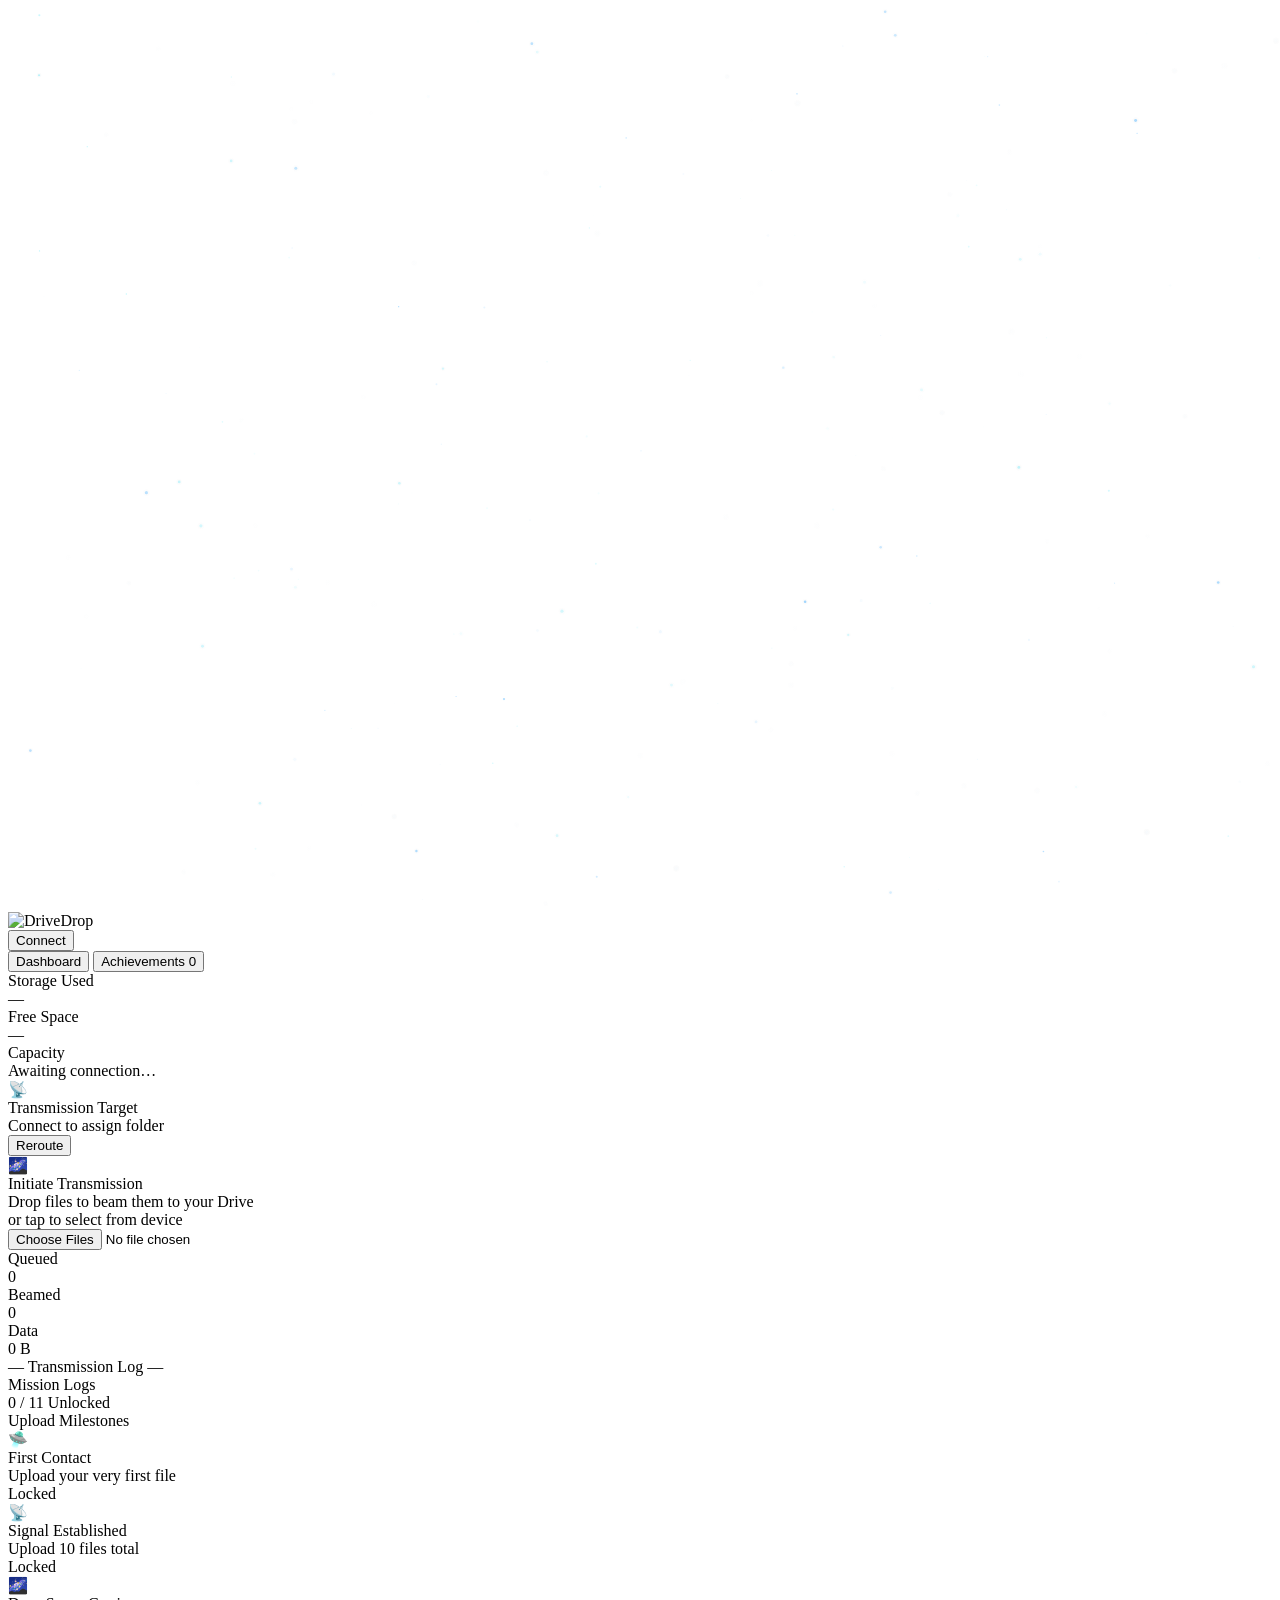
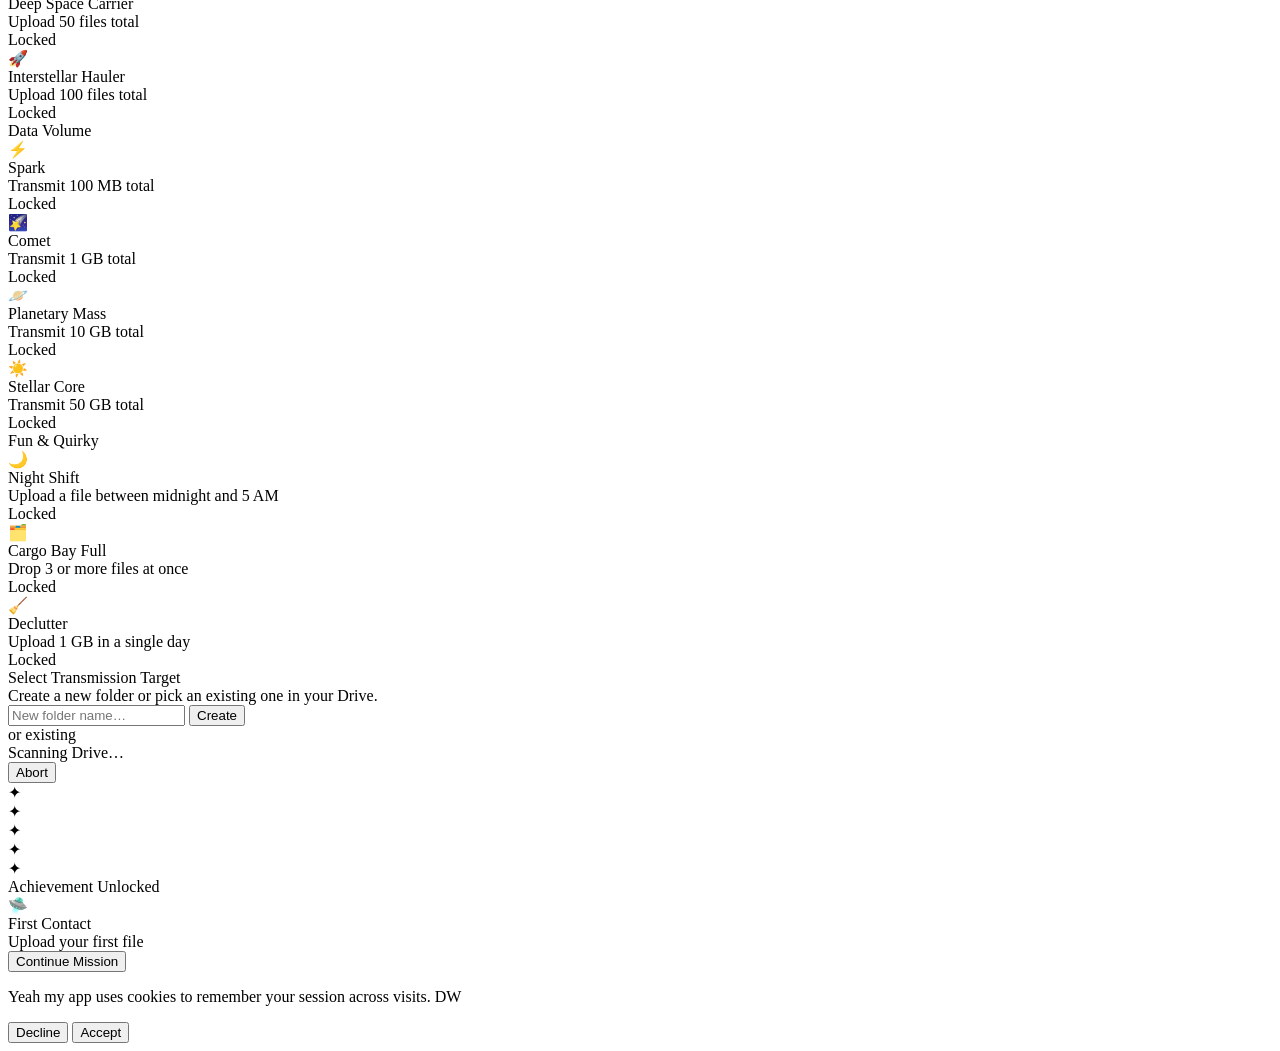
==== index.html @ 3a791f87 "Rename index (1).html to index.html" ====
<!DOCTYPE html>
<html lang="en">
<head>
  <meta charset="UTF-8"/>
  <meta name="viewport" content="width=device-width, initial-scale=1.0"/>
  <title>DriveDrop — Interstellar</title>
  <link href="https://fonts.googleapis.com/css2?family=Orbitron:wght@400;600;700;900&family=Exo+2:wght@300;400;500&display=swap" rel="stylesheet"/>
  <link rel="stylesheet" href="style.css"/>
  <link rel="icon" type="image/svg+xml" href="icon.svg"/>
</head>
<body>

<canvas id="starfield"></canvas>
<div class="nebula nebula-1"></div>
<div class="nebula nebula-2"></div>
<div class="nebula nebula-3"></div>

<div class="app">

  <header>
    <div class="logo">
      <img src="headerLogo.svg" alt="DriveDrop" class="header-logo"/>
    </div>
    <button id="authBtn" onclick="handleAuth()">Connect</button>
  </header>
  
  <div class="tab-bar">
  <button class="tab-btn active" onclick="switchTab('dashboard')">Dashboard</button>
  <button class="tab-btn" onclick="switchTab('achievements')">
    Achievements
    <span class="tab-badge hidden" id="achievementBadge">0</span>
  </button>
  </div>
  <div id="tabDashboard" class="tab-content">
  <div class="info-grid">
    <div class="info-card panel">
      <div class="info-label">Storage Used</div>
      <div class="info-value accent" id="infoUsed">—</div>
    </div>
    <div class="info-card panel">
      <div class="info-label">Free Space</div>
      <div class="info-value green" id="infoFree">—</div>
    </div>
    <div class="info-card wide panel">
      <div class="info-label">Capacity</div>
      <div class="storage-bar-wrap"><div class="storage-bar-fill" id="storageBar" style="width:0%"></div></div>
      <div class="storage-text" id="storageText">Awaiting connection…</div>
    </div>
  </div>

  <div class="folder-bar panel">
    <div class="folder-left">
      <div class="folder-emoji">📡</div>
      <div class="folder-info">
        <div class="folder-label">Transmission Target</div>
        <div class="folder-name" id="folderName">Connect to assign folder</div>
      </div>
    </div>
    <button class="folder-change-btn" onclick="openFolderModal()">Reroute</button>
  </div>

  <div class="dropzone-wrapper">
    <div id="dropzone" class="disabled"
         ondragover="onDragOver(event)" ondragleave="onDragLeave()" ondrop="onDrop(event)">
      <div class="warp-ring"></div>
      <div class="warp-ring"></div>
      <div class="warp-ring"></div>
      <div class="drop-corner-tr"></div>
      <div class="drop-corner-bl"></div>
      <div class="drop-inner-glow"></div>
      <div class="drop-icon">🌌</div>
      <div class="drop-title">Initiate Transmission</div>
      <div class="drop-sub">
        Drop files to beam them to your Drive<br/>
        <label class="drop-browse" for="FileInput"> or tap to select from device </label>
      </div>
      <input type="file" id="fileInput" multiple onchange="onFileSelect(event)"/>
    </div>
  </div>

  <div class="stats-row">
    <div class="stat-card panel">
      <div class="stat-label">Queued</div>
      <div class="stat-dot-row">
        <div class="stat-dot red"></div>
        <span class="stat-value" id="statQueued">0</span>
      </div>
    </div>
    <div class="stat-card panel">
      <div class="stat-label">Beamed</div>
      <div class="stat-dot-row">
        <div class="stat-dot green"></div>
        <span class="stat-value" id="statDone">0</span>
      </div>
    </div>
    <div class="stat-card panel">
      <div class="stat-label">Data</div>
      <div class="stat-dot-row">
        <div class="stat-dot yellow"></div>
        <span class="stat-value" id="statSize">0 B</span>
      </div>
    </div>
  </div>

  <div class="queue-wrapper hidden" id="queueWrapper">
    <div class="queue-header">— Transmission Log —</div>
    <div id="fileList"></div>
  </div>
  </div>
    
</div>
  
   <div id="tabAchievements" class="tab-content hidden">
    <div class="achievements-header">
      <div class="ach-title-row">
        <div class="ach-main-title">Mission Logs</div>
        <div class="ach-progress-pill" id="achProgressPill">0 / 0 Unlocked</div>
      </div>
      <div class="ach-progress-bar-wrap">
        <div class="ach-progress-bar-fill" id="achProgressBar" style="width:0%"></div>
      </div>
    </div>
    <div class="ach-category-label">Upload Milestones</div>
    <div class="ach-grid" id="achGridMilestones"></div>
    <div class="ach-category-label">Data Volume</div>
    <div class="ach-grid" id="achGridData"></div>
    <div class="ach-category-label">Fun & Quirky</div>
    <div class="ach-grid" id="achGridFun"></div>
 
   </div>

</div>

<div class="modal-overlay" id="folderModal" onclick="closeFolderModalOutside(event)">
  <div class="modal">
    <div class="modal-title">Select Transmission Target</div>
    <div class="modal-sub">Create a new folder or pick an existing one in your Drive.</div>
    <div class="modal-input-row">
      <input class="modal-input" id="newFolderInput" type="text" placeholder="New folder name…"/>
      <button class="modal-create-btn" onclick="createAndSelectFolder()">Create</button>
    </div>
    <div class="modal-divider">or existing</div>
    <div class="folder-list" id="folderList">
      <div class="folder-list-placeholder">Scanning Drive…</div>
    </div>
    <button class="modal-cancel" onclick="closeFolderModal()">Abort</button>
  </div>
</div>
  <div class="achievement-unlock-overlay" id="achievementOverlay">
  <div class="achievement-unlock-box">
    <div class="aub-stars">
      <div class="aub-star s1">✦</div>
      <div class="aub-star s2">✦</div>
      <div class="aub-star s3">✦</div>
      <div class="aub-star s4">✦</div>
      <div class="aub-star s5">✦</div>
    </div>
    <div class="aub-label">Achievement Unlocked</div>
    <div class="aub-icon" id="aubIcon">🛸</div>
    <div class="aub-name" id="aubName">First Contact</div>
    <div class="aub-desc" id="aubDesc">Upload your first file</div>
    <div class="aub-glow"></div>
    <button class="aub-close" onclick="closeAchievementOverlay()">Continue Mission</button>
  </div>
  </div>
  <div id="toast"></div>

 <div class="cookie-bar" id="cookieBar">
  <div class="cookie-lights">
    <span class="cookie-dot red"></span>
    <span class="cookie-dot yellow"></span>
    <span class="cookie-dot green"></span>
  </div>
  <p class="cookie-text">Yeah my app uses cookies to remember your session across visits. DW</p>
  <div class="cookie-actions">
    <button class="cookie-decline" onclick="declineCookies()">Decline</button>
    <button class="cookie-accept" onclick="acceptCookies()">Accept</button>
  </div>
 </div>
<script src="https://accounts.google.com/gsi/client" async defer></script>
<script src="app.js"></script>
</body>
</html>
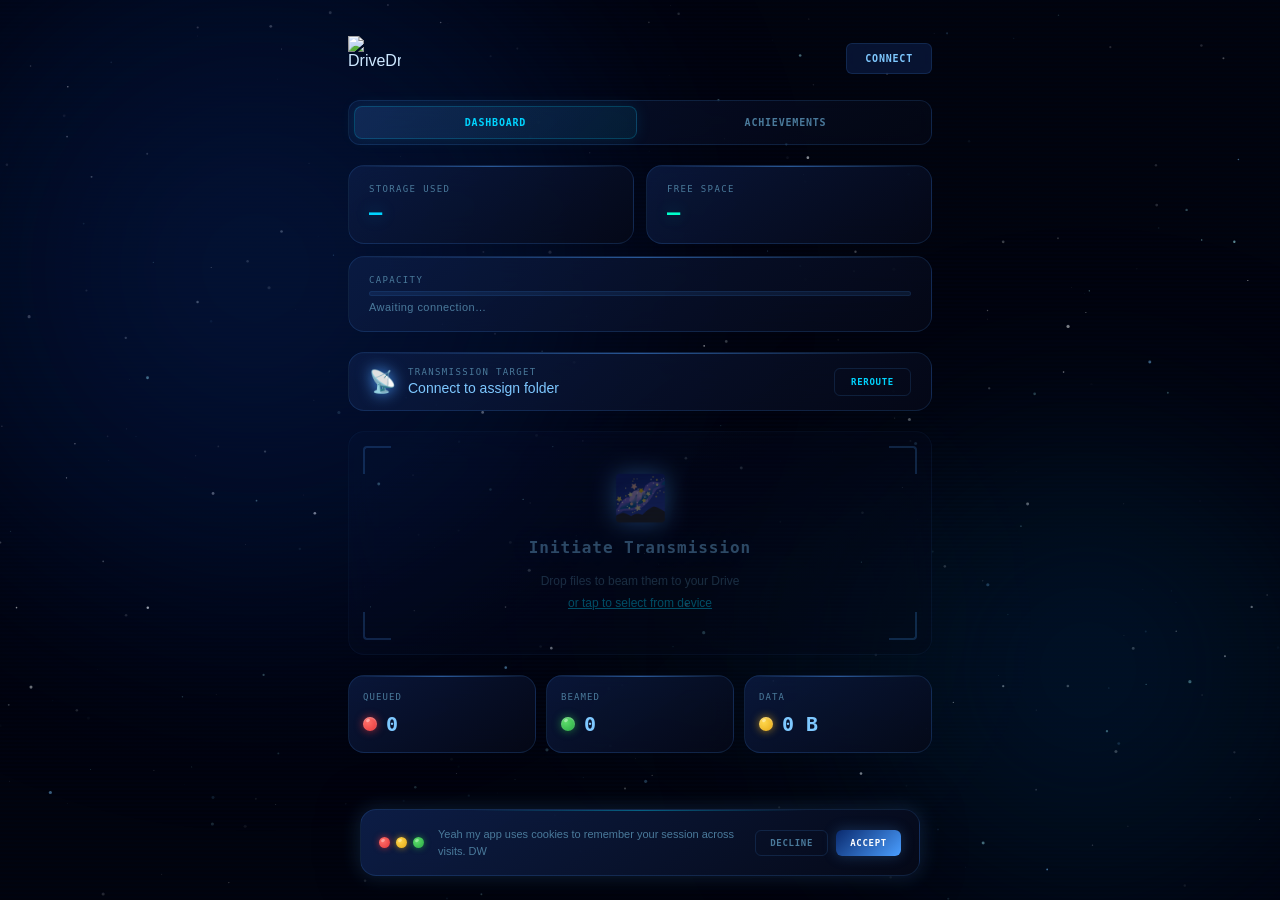
==== commit 520643ec: "Update index.html" ====
--- a/index.html
+++ b/index.html
@@ -74,7 +74,7 @@
         Drop files to beam them to your Drive<br/>
         <label class="drop-browse" for="FileInput"> or tap to select from device </label>
       </div>
-      <input type="file" id="fileInput" multiple onchange="onFileSelect(event)"/>
+      <input type="file" id="fileInput" multiple onchange="onFileSelect(event)" style="position:absolute;inset:0;width:100%;height:100%;opacity:0;cursor:pointer;pointer-events:all;"> </input>
     </div>
   </div>
 
--- a/style.css
+++ b/style.css
@@ -0,0 +1,1404 @@
+*, *::before, *::after {
+  box-sizing: border-box;
+  margin: 0;
+  padding: 0;
+}
+
+:root {
+  --space:    #01030d;
+  --deep:     #050918;
+  --nebula2:  #0a2a6e;
+  --star:     #4a9eff;
+  --starlit:  #7ec8ff;
+  --aurora:   #00d4ff;
+  --success:  #00ffcc;
+  --error:    #ff4d6d;
+  --warning:  #ffd166;
+  --text:     #cde8ff;
+  --muted:    #4a7a9b;
+  --border:   rgba(74,158,255,0.15);
+  --glow-sm:  rgba(74,158,255,0.25);
+  --glow-md:  rgba(74,158,255,0.4);
+  --glow-lg:  rgba(0,212,255,0.2);
+}
+
+html, body {
+  height: 100%;
+  background: var(--space);
+  color: var(--text);
+  font-family: 'Exo 2', sans-serif;
+  overflow-x: hidden;
+}
+
+#starfield {
+  position: fixed;
+  inset: 0;
+  z-index: 0;
+  pointer-events: none;
+}
+
+.nebula {
+  position: fixed;
+  pointer-events: none;
+  z-index: 0;
+  border-radius: 50%;
+  filter: blur(80px);
+  opacity: 0.35;
+}
+
+.nebula-1 {
+  width: 70vw;
+  height: 70vw;
+  top: -20%;
+  left: -15%;
+  background: radial-gradient(circle, #0d3a8a 0%, #03154a 50%, transparent 70%);
+  animation: nebulaFloat 25s ease-in-out infinite alternate;
+}
+
+.nebula-2 {
+  width: 50vw;
+  height: 50vw;
+  bottom: -10%;
+  right: -10%;
+  background: radial-gradient(circle, #003d6b 0%, #001529 50%, transparent 70%);
+  animation: nebulaFloat 20s ease-in-out infinite alternate-reverse;
+}
+
+.nebula-3 {
+  width: 40vw;
+  height: 40vw;
+  top: 40%;
+  left: 40%;
+  background: radial-gradient(circle, rgba(0,212,255,0.12) 0%, transparent 70%);
+  animation: nebulaFloat 30s ease-in-out infinite alternate;
+}
+
+@keyframes nebulaFloat {
+  from { transform: translate(0,0) scale(1); }
+  to   { transform: translate(4vw,3vh) scale(1.08); }
+}
+
+body::after {
+  content: '';
+  position: fixed;
+  inset: 0;
+  z-index: 1;
+  pointer-events: none;
+  background: repeating-linear-gradient(
+    0deg,
+    transparent,
+    transparent 2px,
+    rgba(0,20,60,0.08) 2px,
+    rgba(0,20,60,0.08) 4px
+  );
+}
+
+.app {
+  position: relative;
+  z-index: 2;
+  min-height: 100vh;
+  display: flex;
+  flex-direction: column;
+  align-items: center;
+  padding: 36px 18px 80px;
+  gap: 20px;
+  max-width: 620px;
+  margin: 0 auto;
+}
+
+@keyframes fadeDown {
+  from { opacity: 0; transform: translateY(-18px); }
+  to   { opacity: 1; transform: translateY(0); }
+}
+
+@keyframes fadeUp {
+  from { opacity: 0; transform: translateY(22px); }
+  to   { opacity: 1; transform: translateY(0); }
+}
+
+@keyframes slideIn {
+  from { opacity: 0; transform: translateX(-12px); }
+  to   { opacity: 1; transform: translateX(0); }
+}
+
+header {
+  width: 100%;
+  display: flex;
+  align-items: center;
+  justify-content: space-between;
+  animation: fadeDown 0.7s ease both;
+}
+
+.logo {
+  display: flex;
+  align-items: center;
+  gap: 12px;
+}
+
+.logo-icon {
+  width: 40px;
+  height: 40px;
+  background: linear-gradient(135deg, var(--nebula2), var(--star));
+  border-radius: 10px;
+  display: flex;
+  align-items: center;
+  justify-content: center;
+  font-size: 20px;
+  box-shadow: 0 0 20px var(--glow-md), 0 0 60px var(--glow-sm);
+  border: 1px solid rgba(74,158,255,0.3);
+  position: relative;
+  overflow: hidden;
+}
+
+.logo-icon::after {
+  content: '';
+  position: absolute;
+  inset: 0;
+  background: linear-gradient(135deg, rgba(255,255,255,0.1) 0%, transparent 60%);
+}
+
+.logo-text {
+  font-family: 'Orbitron', monospace;
+  font-weight: 900;
+  font-size: 17px;
+  letter-spacing: 0.08em;
+  color: var(--starlit);
+  text-shadow: 0 0 20px var(--glow-md);
+}
+
+.logo-text span {
+  color: var(--aurora);
+}
+
+#authBtn {
+  font-family: 'Orbitron', monospace;
+  font-size: 10px;
+  font-weight: 600;
+  padding: 9px 18px;
+  border-radius: 6px;
+  border: 1px solid var(--border);
+  background: rgba(13,31,74,0.6);
+  color: var(--starlit);
+  cursor: pointer;
+  letter-spacing: 0.08em;
+  transition: all 0.25s;
+  backdrop-filter: blur(8px);
+  text-transform: uppercase;
+}
+
+#authBtn:hover {
+  border-color: var(--star);
+  color: var(--aurora);
+  box-shadow: 0 0 18px var(--glow-sm), inset 0 0 18px rgba(74,158,255,0.08);
+}
+
+#authBtn.signed-in {
+  border-color: var(--success);
+  color: var(--success);
+  box-shadow: 0 0 14px rgba(0,255,204,0.2);
+}
+
+.panel {
+  background: linear-gradient(145deg, rgba(13,31,74,0.7), rgba(5,9,24,0.8));
+  border: 1px solid var(--border);
+  border-radius: 16px;
+  backdrop-filter: blur(16px);
+  position: relative;
+  overflow: hidden;
+}
+
+.panel::before {
+  content: '';
+  position: absolute;
+  top: 0;
+  left: 0;
+  right: 0;
+  height: 1px;
+  background: linear-gradient(90deg, transparent, var(--star), transparent);
+  opacity: 0.5;
+}
+
+.info-grid {
+  width: 100%;
+  display: grid;
+  grid-template-columns: 1fr 1fr;
+  gap: 12px;
+  animation: fadeUp 0.7s 0.1s ease both;
+  opacity: 0;
+}
+
+.info-card {
+  padding: 18px 20px;
+}
+
+.info-card.wide {
+  grid-column: span 2;
+}
+
+.info-label {
+  font-family: 'Orbitron', monospace;
+  font-size: 9px;
+  color: var(--muted);
+  text-transform: uppercase;
+  letter-spacing: 0.15em;
+  margin-bottom: 6px;
+}
+
+.info-value {
+  font-family: 'Orbitron', monospace;
+  font-weight: 700;
+  font-size: 22px;
+  color: var(--starlit);
+  text-shadow: 0 0 12px var(--glow-sm);
+}
+
+.info-value.accent {
+  color: var(--aurora);
+  text-shadow: 0 0 16px rgba(0,212,255,0.4);
+}
+
+.info-value.green {
+  color: var(--success);
+  text-shadow: 0 0 16px rgba(0,255,204,0.3);
+}
+
+.info-value.warn {
+  color: var(--warning);
+}
+
+.storage-bar-wrap {
+  width: 100%;
+  height: 5px;
+  background: rgba(74,158,255,0.1);
+  border-radius: 99px;
+  overflow: hidden;
+  margin-top: 6px;
+  border: 1px solid rgba(74,158,255,0.1);
+}
+
+.storage-bar-fill {
+  height: 100%;
+  border-radius: 99px;
+  background: linear-gradient(90deg, var(--star), var(--aurora));
+  box-shadow: 0 0 10px var(--glow-sm);
+  transition: width 1s ease;
+}
+
+.storage-bar-fill.warn {
+  background: linear-gradient(90deg, var(--warning), #f97316);
+}
+
+.storage-bar-fill.crit {
+  background: linear-gradient(90deg, var(--error), #dc2626);
+}
+
+.storage-text {
+  font-size: 11px;
+  color: var(--muted);
+  margin-top: 5px;
+  letter-spacing: 0.04em;
+}
+
+.folder-bar {
+  width: 100%;
+  padding: 14px 20px;
+  display: flex;
+  align-items: center;
+  justify-content: space-between;
+  gap: 12px;
+  animation: fadeUp 0.7s 0.2s ease both;
+  opacity: 0;
+}
+
+.folder-left {
+  display: flex;
+  align-items: center;
+  gap: 12px;
+  min-width: 0;
+}
+
+.folder-emoji {
+  font-size: 22px;
+  flex-shrink: 0;
+  filter: drop-shadow(0 0 8px var(--star));
+}
+
+.folder-info {
+  min-width: 0;
+}
+
+.folder-label {
+  font-family: 'Orbitron', monospace;
+  font-size: 9px;
+  color: var(--muted);
+  text-transform: uppercase;
+  letter-spacing: 0.15em;
+  margin-bottom: 3px;
+}
+
+.folder-name {
+  font-size: 14px;
+  color: var(--starlit);
+  white-space: nowrap;
+  overflow: hidden;
+  text-overflow: ellipsis;
+}
+
+.folder-change-btn {
+  font-family: 'Orbitron', monospace;
+  font-size: 9px;
+  font-weight: 600;
+  padding: 8px 16px;
+  border-radius: 6px;
+  border: 1px solid var(--border);
+  background: transparent;
+  color: var(--aurora);
+  cursor: pointer;
+  white-space: nowrap;
+  letter-spacing: 0.08em;
+  text-transform: uppercase;
+  transition: all 0.25s;
+  flex-shrink: 0;
+}
+
+.folder-change-btn:hover {
+  border-color: var(--aurora);
+  box-shadow: 0 0 14px var(--glow-lg);
+  background: rgba(0,212,255,0.05);
+}
+
+.dropzone-wrapper {
+  width: 100%;
+  animation: fadeUp 0.7s 0.3s ease both;
+  opacity: 0;
+}
+
+#dropzone {
+  width: 100%;
+  min-height: 200px;
+  border: 1px solid var(--border);
+  border-radius: 16px;
+  background: linear-gradient(145deg, rgba(13,31,74,0.5), rgba(5,9,24,0.7));
+  display: flex;
+  flex-direction: column;
+  align-items: center;
+  justify-content: center;
+  gap: 14px;
+  cursor: pointer;
+  transition: all 0.3s ease;
+  padding: 40px 24px;
+  position: relative;
+  overflow: hidden;
+  backdrop-filter: blur(16px);
+}
+
+#dropzone::before,
+#dropzone::after {
+  content: '';
+  position: absolute;
+  width: 28px;
+  height: 28px;
+  border-color: var(--star);
+  border-style: solid;
+  border-width: 0;
+  transition: all 0.3s;
+  opacity: 0.6;
+}
+
+#dropzone::before {
+  top: 14px;
+  left: 14px;
+  border-top-width: 2px;
+  border-left-width: 2px;
+  border-radius: 4px 0 0 0;
+}
+
+#dropzone::after {
+  bottom: 14px;
+  right: 14px;
+  border-bottom-width: 2px;
+  border-right-width: 2px;
+  border-radius: 0 0 4px 0;
+}
+
+.drop-corner-tr,
+.drop-corner-bl {
+  position: absolute;
+  width: 28px;
+  height: 28px;
+  border-color: var(--star);
+  border-style: solid;
+  border-width: 0;
+  transition: all 0.3s;
+  opacity: 0.6;
+}
+
+.drop-corner-tr {
+  top: 14px;
+  right: 14px;
+  border-top-width: 2px;
+  border-right-width: 2px;
+  border-radius: 0 4px 0 0;
+}
+
+.drop-corner-bl {
+  bottom: 14px;
+  left: 14px;
+  border-bottom-width: 2px;
+  border-left-width: 2px;
+  border-radius: 0 0 0 4px;
+}
+
+.drop-inner-glow {
+  position: absolute;
+  inset: 0;
+  background: radial-gradient(ellipse at 50% 50%, rgba(0,212,255,0.04), transparent 70%);
+  opacity: 0;
+  transition: opacity 0.4s;
+}
+
+#dropzone.drag-over {
+  border-color: var(--aurora);
+  box-shadow: 0 0 50px rgba(0,212,255,0.25), inset 0 0 50px rgba(0,212,255,0.04);
+}
+
+#dropzone.drag-over .drop-inner-glow {
+  opacity: 1;
+}
+
+#dropzone.drag-over::before,
+#dropzone.drag-over::after,
+#dropzone.drag-over .drop-corner-tr,
+#dropzone.drag-over .drop-corner-bl {
+  border-color: var(--aurora);
+  opacity: 1;
+  box-shadow: 0 0 10px var(--glow-md);
+}
+
+#dropzone.disabled {
+  opacity: 0.35;
+  pointer-events: none;
+}
+
+.drop-icon {
+  font-size: 44px;
+  filter: drop-shadow(0 0 12px var(--star));
+  transition: transform 0.4s cubic-bezier(0.34,1.56,0.64,1);
+}
+
+#dropzone.drag-over .drop-icon {
+  transform: scale(1.2) translateY(-6px);
+}
+
+.drop-title {
+  font-family: 'Orbitron', monospace;
+  font-weight: 700;
+  font-size: 16px;
+  color: var(--starlit);
+  text-align: center;
+  letter-spacing: 0.06em;
+  text-shadow: 0 0 20px var(--glow-sm);
+}
+
+.drop-sub {
+  font-size: 12px;
+  color: var(--muted);
+  text-align: center;
+  line-height: 1.8;
+}
+
+.drop-browse {
+  color: var(--aurora);
+  text-decoration: underline;
+  cursor: pointer;
+}
+
+#fileInput {
+  display: none;
+}
+
+.warp-ring {
+  position: absolute;
+  width: 120px;
+  height: 120px;
+  border: 1px solid rgba(0,212,255,0.2);
+  border-radius: 50%;
+  animation: warpPulse 2.5s ease-out infinite;
+  opacity: 0;
+  pointer-events: none;
+}
+
+.warp-ring:nth-child(2) { animation-delay: 0.8s; }
+.warp-ring:nth-child(3) { animation-delay: 1.6s; }
+
+#dropzone.drag-over .warp-ring {
+  opacity: 1;
+}
+
+@keyframes warpPulse {
+  0%   { transform: scale(0.5); opacity: 0.6; }
+  100% { transform: scale(3);   opacity: 0; }
+}
+
+.stats-row {
+  width: 100%;
+  display: grid;
+  grid-template-columns: 1fr 1fr 1fr;
+  gap: 10px;
+  animation: fadeUp 0.7s 0.4s ease both;
+  opacity: 0;
+}
+
+.stat-card {
+  padding: 16px 14px;
+}
+
+.stat-label {
+  font-family: 'Orbitron', monospace;
+  font-size: 9px;
+  color: var(--muted);
+  text-transform: uppercase;
+  letter-spacing: 0.12em;
+  margin-bottom: 10px;
+}
+
+.stat-dot-row {
+  display: flex;
+  align-items: center;
+  gap: 9px;
+}
+
+.stat-dot {
+  width: 14px;
+  height: 14px;
+  border-radius: 50%;
+  flex-shrink: 0;
+  box-shadow: 0 0 8px var(--dot-glow), inset 0 1px 2px rgba(255,255,255,0.3);
+  transition: transform 0.2s, box-shadow 0.2s;
+  position: relative;
+}
+
+.stat-dot::after {
+  content: '';
+  position: absolute;
+  top: 2px;
+  left: 3px;
+  width: 4px;
+  height: 3px;
+  background: rgba(255,255,255,0.4);
+  border-radius: 50%;
+  transform: rotate(-30deg);
+}
+
+.stat-dot:hover {
+  transform: scale(1.2);
+  box-shadow: 0 0 16px var(--dot-glow), inset 0 1px 2px rgba(255,255,255,0.3);
+}
+
+.stat-dot.red {
+  background: radial-gradient(circle at 35% 35%, #ff7069, #e5353a);
+  --dot-glow: rgba(229,53,58,0.7);
+}
+
+.stat-dot.yellow {
+  background: radial-gradient(circle at 35% 35%, #ffd84d, #e6a817);
+  --dot-glow: rgba(230,168,23,0.7);
+}
+
+.stat-dot.green {
+  background: radial-gradient(circle at 35% 35%, #5dde6a, #28a745);
+  --dot-glow: rgba(40,167,69,0.7);
+}
+
+.stat-value {
+  font-family: 'Orbitron', monospace;
+  font-weight: 700;
+  font-size: 20px;
+  color: var(--starlit);
+}
+
+.queue-wrapper {
+  width: 100%;
+  display: flex;
+  flex-direction: column;
+  gap: 10px;
+  animation: fadeUp 0.7s 0.5s ease both;
+  opacity: 0;
+}
+
+.queue-header {
+  font-family: 'Orbitron', monospace;
+  font-size: 10px;
+  color: var(--muted);
+  letter-spacing: 0.15em;
+  text-transform: uppercase;
+  padding: 0 4px;
+}
+
+.file-card {
+  padding: 14px 16px;
+  display: flex;
+  align-items: center;
+  gap: 12px;
+  animation: slideIn 0.35s ease both;
+}
+
+.file-type-badge {
+  font-family: 'Orbitron', monospace;
+  font-size: 9px;
+  font-weight: 700;
+  padding: 4px 8px;
+  border-radius: 4px;
+  background: rgba(0,212,255,0.1);
+  border: 1px solid rgba(0,212,255,0.2);
+  color: var(--aurora);
+  white-space: nowrap;
+  flex-shrink: 0;
+  letter-spacing: 0.1em;
+}
+
+.file-info {
+  flex: 1;
+  min-width: 0;
+}
+
+.file-name {
+  font-size: 13px;
+  color: var(--text);
+  white-space: nowrap;
+  overflow: hidden;
+  text-overflow: ellipsis;
+}
+
+.file-size {
+  font-size: 11px;
+  color: var(--muted);
+  margin-top: 2px;
+}
+
+.progress-bar-wrap {
+  width: 100%;
+  height: 2px;
+  background: rgba(74,158,255,0.1);
+  border-radius: 99px;
+  margin-top: 8px;
+  overflow: hidden;
+}
+
+.progress-bar-fill {
+  height: 100%;
+  border-radius: 99px;
+  background: linear-gradient(90deg, var(--star), var(--aurora));
+  box-shadow: 0 0 8px var(--glow-sm);
+  width: 0%;
+  transition: width 0.3s ease;
+}
+
+.file-status {
+  font-size: 11px;
+  flex-shrink: 0;
+  font-family: 'Orbitron', monospace;
+  letter-spacing: 0.06em;
+}
+
+.file-status.pending   { color: var(--muted); }
+.file-status.uploading { color: var(--aurora); text-shadow: 0 0 8px rgba(0,212,255,0.4); }
+.file-status.done      { color: var(--success); text-shadow: 0 0 8px rgba(0,255,204,0.3); }
+.file-status.error     { color: var(--error); }
+
+.modal-overlay {
+  position: fixed;
+  inset: 0;
+  background: rgba(1,3,13,0.85);
+  backdrop-filter: blur(10px);
+  z-index: 50;
+  display: flex;
+  align-items: flex-end;
+  justify-content: center;
+  opacity: 0;
+  pointer-events: none;
+  transition: opacity 0.3s;
+}
+
+.modal-overlay.open {
+  opacity: 1;
+  pointer-events: all;
+}
+
+.modal {
+  width: 100%;
+  max-width: 620px;
+  background: linear-gradient(180deg, rgba(10,25,80,0.98), rgba(5,9,24,0.99));
+  border: 1px solid var(--border);
+  border-bottom: none;
+  border-radius: 20px 20px 0 0;
+  padding: 30px 24px 44px;
+  display: flex;
+  flex-direction: column;
+  gap: 18px;
+  transform: translateY(100%);
+  transition: transform 0.4s cubic-bezier(0.34,1.15,0.64,1);
+  position: relative;
+  overflow: hidden;
+}
+
+.modal::before {
+  content: '';
+  position: absolute;
+  top: 0;
+  left: 20%;
+  right: 20%;
+  height: 1px;
+  background: linear-gradient(90deg, transparent, var(--aurora), transparent);
+  opacity: 0.6;
+}
+
+.modal-overlay.open .modal {
+  transform: translateY(0);
+}
+
+.modal-title {
+  font-family: 'Orbitron', monospace;
+  font-weight: 700;
+  font-size: 16px;
+  color: var(--starlit);
+  letter-spacing: 0.06em;
+}
+
+.modal-sub {
+  font-size: 12px;
+  color: var(--muted);
+}
+
+.modal-input-row {
+  display: flex;
+  gap: 10px;
+}
+
+.modal-input {
+  flex: 1;
+  font-family: 'Exo 2', sans-serif;
+  font-size: 13px;
+  padding: 12px 16px;
+  border-radius: 8px;
+  border: 1px solid var(--border);
+  background: rgba(13,31,74,0.4);
+  color: var(--text);
+  outline: none;
+  transition: border-color 0.2s;
+}
+
+.modal-input:focus {
+  border-color: var(--aurora);
+  box-shadow: 0 0 12px var(--glow-lg);
+}
+
+.modal-input::placeholder {
+  color: var(--muted);
+}
+
+.modal-create-btn {
+  font-family: 'Orbitron', monospace;
+  font-size: 10px;
+  font-weight: 700;
+  padding: 12px 20px;
+  border-radius: 8px;
+  border: none;
+  background: linear-gradient(135deg, var(--nebula2), var(--star));
+  color: #fff;
+  cursor: pointer;
+  letter-spacing: 0.08em;
+  text-transform: uppercase;
+  transition: opacity 0.2s;
+  white-space: nowrap;
+  box-shadow: 0 0 20px var(--glow-sm);
+}
+
+.modal-create-btn:hover {
+  opacity: 0.85;
+  box-shadow: 0 0 30px var(--glow-md);
+}
+
+.modal-divider {
+  display: flex;
+  align-items: center;
+  gap: 10px;
+  color: var(--muted);
+  font-size: 10px;
+  font-family: 'Orbitron', monospace;
+  letter-spacing: 0.1em;
+  text-transform: uppercase;
+}
+
+.modal-divider::before,
+.modal-divider::after {
+  content: '';
+  flex: 1;
+  height: 1px;
+  background: var(--border);
+}
+
+.folder-list {
+  display: flex;
+  flex-direction: column;
+  gap: 8px;
+  max-height: 220px;
+  overflow-y: auto;
+}
+
+.folder-list-placeholder {
+  color: var(--muted);
+  font-size: 11px;
+  text-align: center;
+  padding: 20px;
+  font-family: 'Orbitron', monospace;
+}
+
+.folder-item {
+  display: flex;
+  align-items: center;
+  gap: 12px;
+  padding: 12px 14px;
+  border-radius: 8px;
+  border: 1px solid var(--border);
+  cursor: pointer;
+  transition: all 0.2s;
+  font-size: 13px;
+  color: var(--text);
+}
+
+.folder-item:hover {
+  border-color: var(--star);
+  background: rgba(74,158,255,0.06);
+}
+
+.folder-item.selected {
+  border-color: var(--aurora);
+  background: rgba(0,212,255,0.08);
+  color: var(--aurora);
+}
+
+.modal-cancel {
+  font-family: 'Orbitron', monospace;
+  font-size: 10px;
+  letter-spacing: 0.1em;
+  padding: 10px;
+  text-align: center;
+  color: var(--muted);
+  cursor: pointer;
+  border: none;
+  background: none;
+  width: 100%;
+  text-transform: uppercase;
+  transition: color 0.2s;
+}
+
+.modal-cancel:hover {
+  color: var(--text);
+}
+
+#toast {
+  position: fixed;
+  bottom: 30px;
+  left: 50%;
+  transform: translateX(-50%) translateY(80px);
+  background: linear-gradient(135deg, rgba(10,25,80,0.95), rgba(5,9,24,0.98));
+  border: 1px solid var(--border);
+  border-radius: 10px;
+  padding: 12px 24px;
+  font-size: 12px;
+  color: var(--text);
+  z-index: 100;
+  transition: transform 0.4s cubic-bezier(0.34,1.56,0.64,1), opacity 0.4s;
+  opacity: 0;
+  white-space: nowrap;
+  font-family: 'Orbitron', monospace;
+  letter-spacing: 0.06em;
+  backdrop-filter: blur(12px);
+}
+
+#toast.show {
+  transform: translateX(-50%) translateY(0);
+  opacity: 1;
+}
+
+#toast.success {
+  border-color: var(--success);
+  color: var(--success);
+  box-shadow: 0 0 20px rgba(0,255,204,0.15);
+}
+
+#toast.error {
+  border-color: var(--error);
+  color: var(--error);
+  box-shadow: 0 0 20px rgba(255,77,109,0.15);
+}
+
+.hidden {
+  display: none !important;
+}
+
+.cookie-bar {
+  position: fixed;
+  bottom: 24px;
+  left: 50%;
+  transform: translateX(-50%) translateY(120px);
+  width: calc(100% - 36px);
+  max-width: 560px;
+  background: linear-gradient(145deg, rgba(13,31,74,0.92), rgba(5,9,24,0.96));
+  border: 1px solid var(--border);
+  border-radius: 16px;
+  padding: 16px 18px;
+  display: flex;
+  align-items: center;
+  gap: 14px;
+  z-index: 200;
+  backdrop-filter: blur(20px);
+  box-shadow: 0 0 40px rgba(0,0,0,0.5), 0 0 20px var(--glow-sm);
+  transition: transform 0.5s cubic-bezier(0.34,1.2,0.64,1), opacity 0.5s;
+  opacity: 0;
+}
+
+.cookie-bar.visible {
+  transform: translateX(-50%) translateY(0);
+  opacity: 1;
+}
+
+.cookie-bar::before {
+  content: '';
+  position: absolute;
+  top: 0; left: 20%; right: 20%; height: 1px;
+  background: linear-gradient(90deg, transparent, var(--aurora), transparent);
+  opacity: 0.4;
+}
+
+.cookie-lights {
+  display: flex;
+  gap: 6px;
+  flex-shrink: 0;
+}
+
+.cookie-dot {
+  width: 11px;
+  height: 11px;
+  border-radius: 50%;
+  position: relative;
+}
+
+.cookie-dot::after {
+  content: '';
+  position: absolute;
+  top: 2px; left: 2px;
+  width: 4px; height: 3px;
+  background: rgba(255,255,255,0.35);
+  border-radius: 50%;
+  transform: rotate(-30deg);
+}
+
+.cookie-dot.red {
+  background: radial-gradient(circle at 35% 35%, #ff7069, #e5353a);
+  box-shadow: 0 0 6px rgba(229,53,58,0.7);
+}
+
+.cookie-dot.yellow {
+  background: radial-gradient(circle at 35% 35%, #ffd84d, #e6a817);
+  box-shadow: 0 0 6px rgba(230,168,23,0.7);
+}
+
+.cookie-dot.green {
+  background: radial-gradient(circle at 35% 35%, #5dde6a, #28a745);
+  box-shadow: 0 0 6px rgba(40,167,69,0.7);
+}
+
+.cookie-text {
+  flex: 1;
+  font-size: 11px;
+  color: var(--muted);
+  line-height: 1.5;
+}
+
+.cookie-actions {
+  display: flex;
+  gap: 8px;
+  flex-shrink: 0;
+}
+
+.cookie-decline {
+  font-family: 'Orbitron', monospace;
+  font-size: 9px;
+  font-weight: 600;
+  padding: 7px 14px;
+  border-radius: 6px;
+  border: 1px solid var(--border);
+  background: transparent;
+  color: var(--muted);
+  cursor: pointer;
+  letter-spacing: 0.08em;
+  text-transform: uppercase;
+  transition: all 0.2s;
+}
+
+.cookie-decline:hover {
+  border-color: var(--error);
+  color: var(--error);
+}
+
+.cookie-accept {
+  font-family: 'Orbitron', monospace;
+  font-size: 9px;
+  font-weight: 700;
+  padding: 7px 14px;
+  border-radius: 6px;
+  border: none;
+  background: linear-gradient(135deg, var(--nebula2), var(--star));
+  color: #fff;
+  cursor: pointer;
+  letter-spacing: 0.08em;
+  text-transform: uppercase;
+  transition: opacity 0.2s;
+  box-shadow: 0 0 14px var(--glow-sm);
+}
+
+.cookie-accept:hover {
+  opacity: 0.85;
+}
+
+.header-logo {
+  height: 44px;
+  width: auto;
+  max-width: 60%;
+  object-fit: contain;
+  display: block;
+}
+
+.stat-value {
+  font-family: 'Orbitron', monospace;
+  font-weight: 700;
+  font-size: 20px;
+  color: var(--starlit);
+  font-variant-numeric: normal;
+  font-feature-settings: normal;
+  font-variant-emoji: text;
+  -webkit-font-variant-emoji: text;
+}
+
+
+@media (max-width: 400px) {
+  .app { padding: 24px 12px 60px; gap: 14px; }
+  .header-logo { height: 34px; }
+  #authBtn { font-size: 9px; padding: 7px 12px; }
+  .tab-btn { font-size: 9px; padding: 8px 8px; }
+  .info-value { font-size: 17px; }
+  .stat-value { font-size: 16px; }
+  .drop-title { font-size: 13px; }
+  .ach-grid { grid-template-columns: 1fr; }
+  .stats-row { gap: 6px; }
+  .stat-card { padding: 12px 10px; }
+  .stat-label { font-size: 8px; }
+  .cookie-bar { flex-wrap: wrap; gap: 10px; }
+  .cookie-text { font-size: 10px; }
+}
+
+@media (max-width: 320px) {
+  .header-logo { height: 28px; }
+  .info-grid { grid-template-columns: 1fr; }
+  .info-card.wide { grid-column: span 1; }
+  .stats-row { grid-template-columns: 1fr; }
+}
+
+::-webkit-scrollbar { width: 3px; }
+::-webkit-scrollbar-track { background: transparent; }
+::-webkit-scrollbar-thumb { background: var(--border); border-radius: 99px; }
+
+.tab-bar {
+  width: 100%;
+  display: flex;
+  gap: 8px;
+  background: linear-gradient(145deg, rgba(13,31,74,0.5), rgba(5,9,24,0.6));
+  border: 1px solid var(--border);
+  border-radius: 12px;
+  padding: 5px;
+  backdrop-filter: blur(12px);
+}
+
+.tab-btn {
+  flex: 1;
+  font-family: 'Orbitron', monospace;
+  font-size: 10px;
+  font-weight: 600;
+  letter-spacing: 0.08em;
+  text-transform: uppercase;
+  padding: 10px 14px;
+  border-radius: 8px;
+  border: none;
+  background: transparent;
+  color: var(--muted);
+  cursor: pointer;
+  transition: all 0.25s;
+  display: flex;
+  align-items: center;
+  justify-content: center;
+  gap: 8px;
+}
+
+.tab-btn.active {
+  background: linear-gradient(135deg, rgba(74,158,255,0.15), rgba(0,212,255,0.08));
+  color: var(--aurora);
+  box-shadow: 0 0 16px rgba(0,212,255,0.1);
+  border: 1px solid rgba(0,212,255,0.2);
+}
+
+.tab-badge {
+  font-size: 9px;
+  font-weight: 700;
+  background: linear-gradient(135deg, #ffd84d, #e6a817);
+  color: #000;
+  border-radius: 99px;
+  padding: 2px 7px;
+  box-shadow: 0 0 8px rgba(230,168,23,0.6);
+}
+
+.tab-content {
+  width: 100%;
+  display: flex;
+  flex-direction: column;
+  gap: 20px;
+}
+
+.achievements-header {
+  width: 100%;
+  display: flex;
+  flex-direction: column;
+  gap: 10px;
+}
+
+.ach-title-row {
+  display: flex;
+  align-items: center;
+  justify-content: space-between;
+}
+
+.ach-main-title {
+  font-family: 'Orbitron', monospace;
+  font-weight: 700;
+  font-size: 16px;
+  color: var(--starlit);
+  letter-spacing: 0.06em;
+}
+
+.ach-progress-pill {
+  font-family: 'Orbitron', monospace;
+  font-size: 10px;
+  color: var(--aurora);
+  border: 1px solid rgba(0,212,255,0.25);
+  border-radius: 99px;
+  padding: 4px 12px;
+  letter-spacing: 0.06em;
+}
+
+.ach-progress-bar-wrap {
+  width: 100%;
+  height: 4px;
+  background: rgba(74,158,255,0.1);
+  border-radius: 99px;
+  overflow: hidden;
+}
+
+.ach-progress-bar-fill {
+  height: 100%;
+  border-radius: 99px;
+  background: linear-gradient(90deg, var(--star), var(--aurora));
+  box-shadow: 0 0 10px var(--glow-sm);
+  transition: width 0.8s ease;
+}
+
+.ach-category-label {
+  font-family: 'Orbitron', monospace;
+  font-size: 9px;
+  color: var(--muted);
+  text-transform: uppercase;
+  letter-spacing: 0.2em;
+  padding: 0 2px;
+}
+
+.ach-grid {
+  width: 100%;
+  display: grid;
+  grid-template-columns: 1fr 1fr;
+  gap: 10px;
+}
+
+.ach-card {
+  padding: 16px;
+  display: flex;
+  flex-direction: column;
+  gap: 8px;
+}
+
+.ach-card.locked {
+  opacity: 0.4;
+  filter: grayscale(0.8);
+}
+
+.ach-card.unlocked {
+  border-color: rgba(0,212,255,0.3);
+  box-shadow: 0 0 20px rgba(0,212,255,0.06);
+}
+
+.ach-card-icon { font-size: 28px; }
+
+.ach-card-name {
+  font-family: 'Orbitron', monospace;
+  font-size: 11px;
+  font-weight: 700;
+  color: var(--starlit);
+  letter-spacing: 0.04em;
+  line-height: 1.3;
+}
+
+.ach-card-desc {
+  font-size: 11px;
+  color: var(--muted);
+  line-height: 1.5;
+}
+
+.ach-card-status {
+  font-family: 'Orbitron', monospace;
+  font-size: 9px;
+  letter-spacing: 0.08em;
+  text-transform: uppercase;
+}
+
+.ach-card.unlocked .ach-card-status { color: var(--success); }
+.ach-card.locked .ach-card-status { color: var(--muted); }
+
+.achievement-unlock-overlay {
+  position: fixed;
+  inset: 0;
+  z-index: 300;
+  display: flex;
+  align-items: center;
+  justify-content: center;
+  background: rgba(1,3,13,0);
+  backdrop-filter: blur(0px);
+  pointer-events: none;
+  transition: background 0.5s, backdrop-filter 0.5s;
+}
+
+.achievement-unlock-overlay.open {
+  background: rgba(1,3,13,0.88);
+  backdrop-filter: blur(14px);
+  pointer-events: all;
+}
+
+.achievement-unlock-box {
+  display: flex;
+  flex-direction: column;
+  align-items: center;
+  gap: 14px;
+  padding: 44px 36px 36px;
+  max-width: 320px;
+  width: 90%;
+  background: linear-gradient(160deg, rgba(10,30,90,0.98), rgba(5,9,24,0.99));
+  border: 1px solid rgba(0,212,255,0.3);
+  border-radius: 24px;
+  position: relative;
+  overflow: hidden;
+  transform: scale(0.7) translateY(40px);
+  opacity: 0;
+  transition: transform 0.5s cubic-bezier(0.34,1.3,0.64,1), opacity 0.4s;
+  box-shadow: 0 0 80px rgba(0,212,255,0.15);
+}
+
+.achievement-unlock-overlay.open .achievement-unlock-box {
+  transform: scale(1) translateY(0);
+  opacity: 1;
+}
+
+.aub-glow {
+  position: absolute;
+  inset: 0;
+  background: radial-gradient(ellipse at 50% 0%, rgba(0,212,255,0.12), transparent 65%);
+  pointer-events: none;
+}
+
+.aub-stars { position: absolute; inset: 0; pointer-events: none; }
+
+.aub-star {
+  position: absolute;
+  color: var(--aurora);
+  font-size: 14px;
+  opacity: 0;
+  animation: starFloat 3s ease-in-out infinite;
+}
+
+.achievement-unlock-overlay.open .aub-star { opacity: 1; }
+
+.aub-star.s1 { top: 12%; left: 10%; animation-delay: 0s; font-size: 10px; }
+.aub-star.s2 { top: 20%; right: 12%; animation-delay: 0.4s; font-size: 16px; color: var(--starlit); }
+.aub-star.s3 { bottom: 22%; left: 8%; animation-delay: 0.8s; font-size: 12px; color: var(--warning); }
+.aub-star.s4 { bottom: 15%; right: 10%; animation-delay: 0.2s; font-size: 10px; }
+.aub-star.s5 { top: 50%; left: 5%; animation-delay: 1s; font-size: 8px; color: var(--starlit); }
+
+@keyframes starFloat {
+  0%, 100% { transform: translateY(0) rotate(0deg); }
+  50% { transform: translateY(-8px) rotate(20deg); }
+}
+
+.aub-label {
+  font-family: 'Orbitron', monospace;
+  font-size: 9px;
+  letter-spacing: 0.2em;
+  text-transform: uppercase;
+  color: var(--aurora);
+  border: 1px solid rgba(0,212,255,0.3);
+  border-radius: 99px;
+  padding: 4px 14px;
+}
+
+.aub-icon {
+  font-size: 56px;
+  filter: drop-shadow(0 0 20px var(--star));
+  animation: iconPulse 2s ease-in-out infinite;
+}
+
+@keyframes iconPulse {
+  0%, 100% { transform: scale(1); }
+  50% { transform: scale(1.08); }
+}
+
+.aub-name {
+  font-family: 'Orbitron', monospace;
+  font-weight: 900;
+  font-size: 20px;
+  color: var(--starlit);
+  text-align: center;
+  letter-spacing: 0.04em;
+  text-shadow: 0 0 24px var(--glow-md);
+}
+
+.aub-desc {
+  font-size: 13px;
+  color: var(--muted);
+  text-align: center;
+  line-height: 1.6;
+}
+
+.aub-close {
+  margin-top: 8px;
+  font-family: 'Orbitron', monospace;
+  font-size: 10px;
+  font-weight: 700;
+  letter-spacing: 0.1em;
+  text-transform: uppercase;
+  padding: 12px 28px;
+  border-radius: 8px;
+  border: none;
+  background: linear-gradient(135deg, var(--nebula2), var(--star));
+  color: #fff;
+  cursor: pointer;
+  transition: opacity 0.2s;
+  box-shadow: 0 0 20px var(--glow-sm);
+}
+
+.aub-close:hover { opacity: 0.85; }
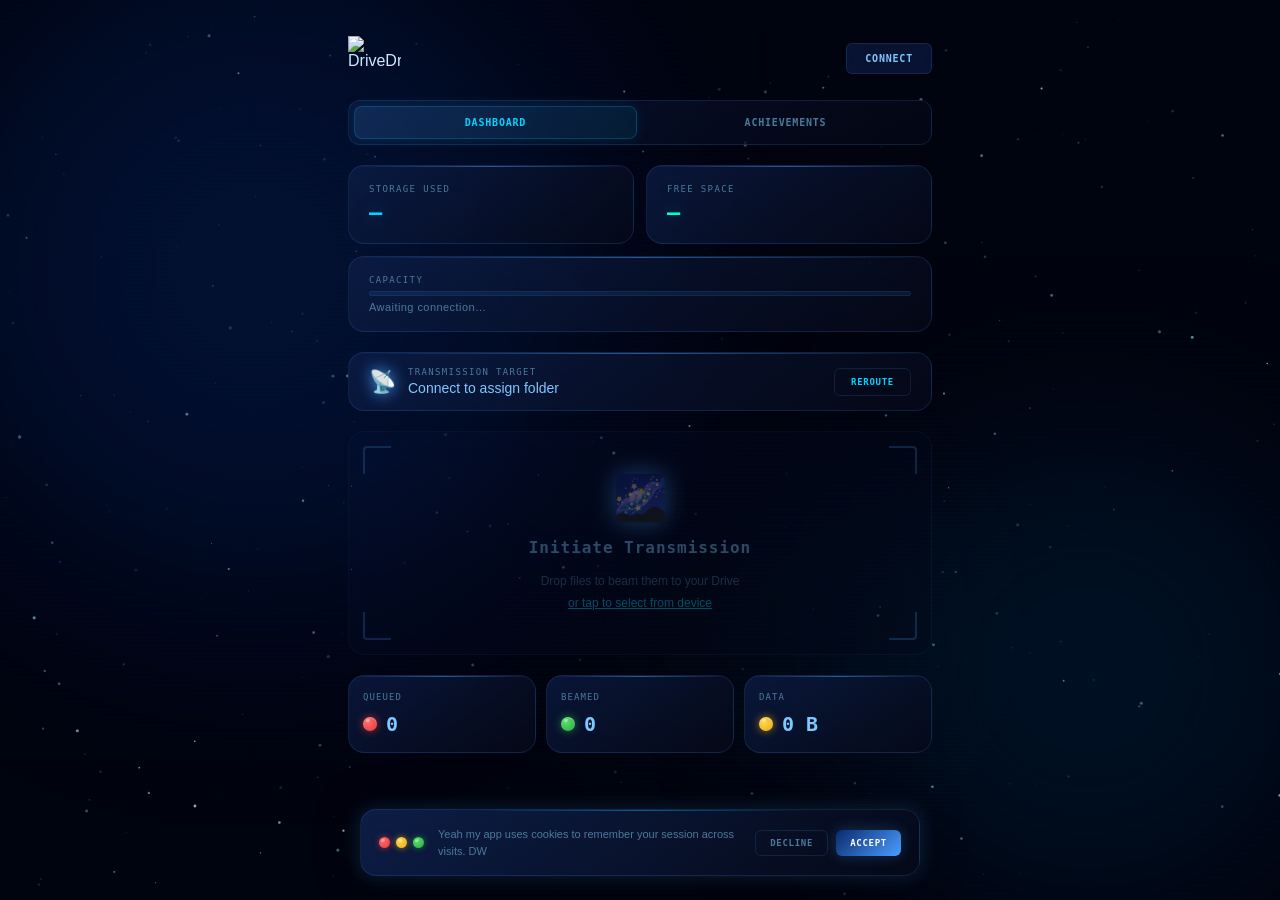
==== commit e3d9bee7: "Update favicon and logo references in HTML" ====
--- a/index.html
+++ b/index.html
@@ -6,7 +6,7 @@
   <title>DriveDrop — Interstellar</title>
   <link href="https://fonts.googleapis.com/css2?family=Orbitron:wght@400;600;700;900&family=Exo+2:wght@300;400;500&display=swap" rel="stylesheet"/>
   <link rel="stylesheet" href="style.css"/>
-  <link rel="icon" type="image/svg+xml" href="icon.svg"/>
+  <link rel="icon" type="image/svg+xml" href="favicon.svg"/>
 </head>
 <body>
 
@@ -15,102 +15,105 @@
 <div class="nebula nebula-2"></div>
 <div class="nebula nebula-3"></div>
 
+<input type="file" id="fileInput" multiple onchange="onFileSelect(event)" style="display:none;"/>
+
 <div class="app">
 
   <header>
     <div class="logo">
-      <img src="headerLogo.svg" alt="DriveDrop" class="header-logo"/>
+      <img src="logo.svg" alt="DriveDrop" class="header-logo"/>
     </div>
     <button id="authBtn" onclick="handleAuth()">Connect</button>
   </header>
-  
+
   <div class="tab-bar">
-  <button class="tab-btn active" onclick="switchTab('dashboard')">Dashboard</button>
-  <button class="tab-btn" onclick="switchTab('achievements')">
-    Achievements
-    <span class="tab-badge hidden" id="achievementBadge">0</span>
-  </button>
-  </div>
-  <div id="tabDashboard" class="tab-content">
-  <div class="info-grid">
-    <div class="info-card panel">
-      <div class="info-label">Storage Used</div>
-      <div class="info-value accent" id="infoUsed">—</div>
-    </div>
-    <div class="info-card panel">
-      <div class="info-label">Free Space</div>
-      <div class="info-value green" id="infoFree">—</div>
-    </div>
-    <div class="info-card wide panel">
-      <div class="info-label">Capacity</div>
-      <div class="storage-bar-wrap"><div class="storage-bar-fill" id="storageBar" style="width:0%"></div></div>
-      <div class="storage-text" id="storageText">Awaiting connection…</div>
-    </div>
+    <button class="tab-btn active" onclick="switchTab('dashboard')">Dashboard</button>
+    <button class="tab-btn" onclick="switchTab('achievements')">
+      Achievements
+      <span class="tab-badge hidden" id="achievementBadge">0</span>
+    </button>
   </div>
 
-  <div class="folder-bar panel">
-    <div class="folder-left">
-      <div class="folder-emoji">📡</div>
-      <div class="folder-info">
-        <div class="folder-label">Transmission Target</div>
-        <div class="folder-name" id="folderName">Connect to assign folder</div>
+  <div id="tabDashboard" class="tab-content">
+
+    <div class="info-grid">
+      <div class="info-card panel">
+        <div class="info-label">Storage Used</div>
+        <div class="info-value accent" id="infoUsed">—</div>
+      </div>
+      <div class="info-card panel">
+        <div class="info-label">Free Space</div>
+        <div class="info-value green" id="infoFree">—</div>
+      </div>
+      <div class="info-card wide panel">
+        <div class="info-label">Capacity</div>
+        <div class="storage-bar-wrap"><div class="storage-bar-fill" id="storageBar" style="width:0%"></div></div>
+        <div class="storage-text" id="storageText">Awaiting connection…</div>
       </div>
     </div>
-    <button class="folder-change-btn" onclick="openFolderModal()">Reroute</button>
+
+    <div class="folder-bar panel">
+      <div class="folder-left">
+        <div class="folder-emoji">📡</div>
+        <div class="folder-info">
+          <div class="folder-label">Transmission Target</div>
+          <div class="folder-name" id="folderName">Connect to assign folder</div>
+        </div>
+      </div>
+      <button class="folder-change-btn" onclick="openFolderModal()">Reroute</button>
+    </div>
+
+    <div class="dropzone-wrapper">
+      <div id="dropzone" class="disabled"
+           ondragover="onDragOver(event)" ondragleave="onDragLeave()" ondrop="onDrop(event)"
+           onclick="triggerFilePicker()">
+        <div class="warp-ring"></div>
+        <div class="warp-ring"></div>
+        <div class="warp-ring"></div>
+        <div class="drop-corner-tr"></div>
+        <div class="drop-corner-bl"></div>
+        <div class="drop-inner-glow"></div>
+        <div class="drop-icon">🌌</div>
+        <div class="drop-title">Initiate Transmission</div>
+        <div class="drop-sub">
+          Drop files to beam them to your Drive<br/>
+          <span class="drop-browse">or tap to select from device</span>
+        </div>
+      </div>
+    </div>
+
+    <div class="stats-row">
+      <div class="stat-card panel">
+        <div class="stat-label">Queued</div>
+        <div class="stat-dot-row">
+          <div class="stat-dot red"></div>
+          <span class="stat-value" id="statQueued">0</span>
+        </div>
+      </div>
+      <div class="stat-card panel">
+        <div class="stat-label">Beamed</div>
+        <div class="stat-dot-row">
+          <div class="stat-dot green"></div>
+          <span class="stat-value" id="statDone">0</span>
+        </div>
+      </div>
+      <div class="stat-card panel">
+        <div class="stat-label">Data</div>
+        <div class="stat-dot-row">
+          <div class="stat-dot yellow"></div>
+          <span class="stat-value" id="statSize">0 B</span>
+        </div>
+      </div>
+    </div>
+
+    <div class="queue-wrapper hidden" id="queueWrapper">
+      <div class="queue-header">— Transmission Log —</div>
+      <div id="fileList"></div>
+    </div>
+
   </div>
 
-  <div class="dropzone-wrapper">
-    <div id="dropzone" class="disabled"
-         ondragover="onDragOver(event)" ondragleave="onDragLeave()" ondrop="onDrop(event)">
-      <div class="warp-ring"></div>
-      <div class="warp-ring"></div>
-      <div class="warp-ring"></div>
-      <div class="drop-corner-tr"></div>
-      <div class="drop-corner-bl"></div>
-      <div class="drop-inner-glow"></div>
-      <div class="drop-icon">🌌</div>
-      <div class="drop-title">Initiate Transmission</div>
-      <div class="drop-sub">
-        Drop files to beam them to your Drive<br/>
-        <label class="drop-browse" for="FileInput"> or tap to select from device </label>
-      </div>
-      <input type="file" id="fileInput" multiple onchange="onFileSelect(event)" style="position:absolute;inset:0;width:100%;height:100%;opacity:0;cursor:pointer;pointer-events:all;"> </input>
-    </div>
-  </div>
-
-  <div class="stats-row">
-    <div class="stat-card panel">
-      <div class="stat-label">Queued</div>
-      <div class="stat-dot-row">
-        <div class="stat-dot red"></div>
-        <span class="stat-value" id="statQueued">0</span>
-      </div>
-    </div>
-    <div class="stat-card panel">
-      <div class="stat-label">Beamed</div>
-      <div class="stat-dot-row">
-        <div class="stat-dot green"></div>
-        <span class="stat-value" id="statDone">0</span>
-      </div>
-    </div>
-    <div class="stat-card panel">
-      <div class="stat-label">Data</div>
-      <div class="stat-dot-row">
-        <div class="stat-dot yellow"></div>
-        <span class="stat-value" id="statSize">0 B</span>
-      </div>
-    </div>
-  </div>
-
-  <div class="queue-wrapper hidden" id="queueWrapper">
-    <div class="queue-header">— Transmission Log —</div>
-    <div id="fileList"></div>
-  </div>
-  </div>
-    
-</div>
-  
-   <div id="tabAchievements" class="tab-content hidden">
+  <div id="tabAchievements" class="tab-content hidden">
     <div class="achievements-header">
       <div class="ach-title-row">
         <div class="ach-main-title">Mission Logs</div>
@@ -126,8 +129,7 @@
     <div class="ach-grid" id="achGridData"></div>
     <div class="ach-category-label">Fun & Quirky</div>
     <div class="ach-grid" id="achGridFun"></div>
- 
-   </div>
+  </div>
 
 </div>
 
@@ -146,7 +148,8 @@
     <button class="modal-cancel" onclick="closeFolderModal()">Abort</button>
   </div>
 </div>
-  <div class="achievement-unlock-overlay" id="achievementOverlay">
+
+<div class="achievement-unlock-overlay" id="achievementOverlay">
   <div class="achievement-unlock-box">
     <div class="aub-stars">
       <div class="aub-star s1">✦</div>
@@ -162,10 +165,11 @@
     <div class="aub-glow"></div>
     <button class="aub-close" onclick="closeAchievementOverlay()">Continue Mission</button>
   </div>
-  </div>
-  <div id="toast"></div>
+</div>
 
- <div class="cookie-bar" id="cookieBar">
+<div id="toast"></div>
+
+<div class="cookie-bar" id="cookieBar">
   <div class="cookie-lights">
     <span class="cookie-dot red"></span>
     <span class="cookie-dot yellow"></span>
@@ -176,7 +180,8 @@
     <button class="cookie-decline" onclick="declineCookies()">Decline</button>
     <button class="cookie-accept" onclick="acceptCookies()">Accept</button>
   </div>
- </div>
+</div>
+
 <script src="https://accounts.google.com/gsi/client" async defer></script>
 <script src="app.js"></script>
 </body>
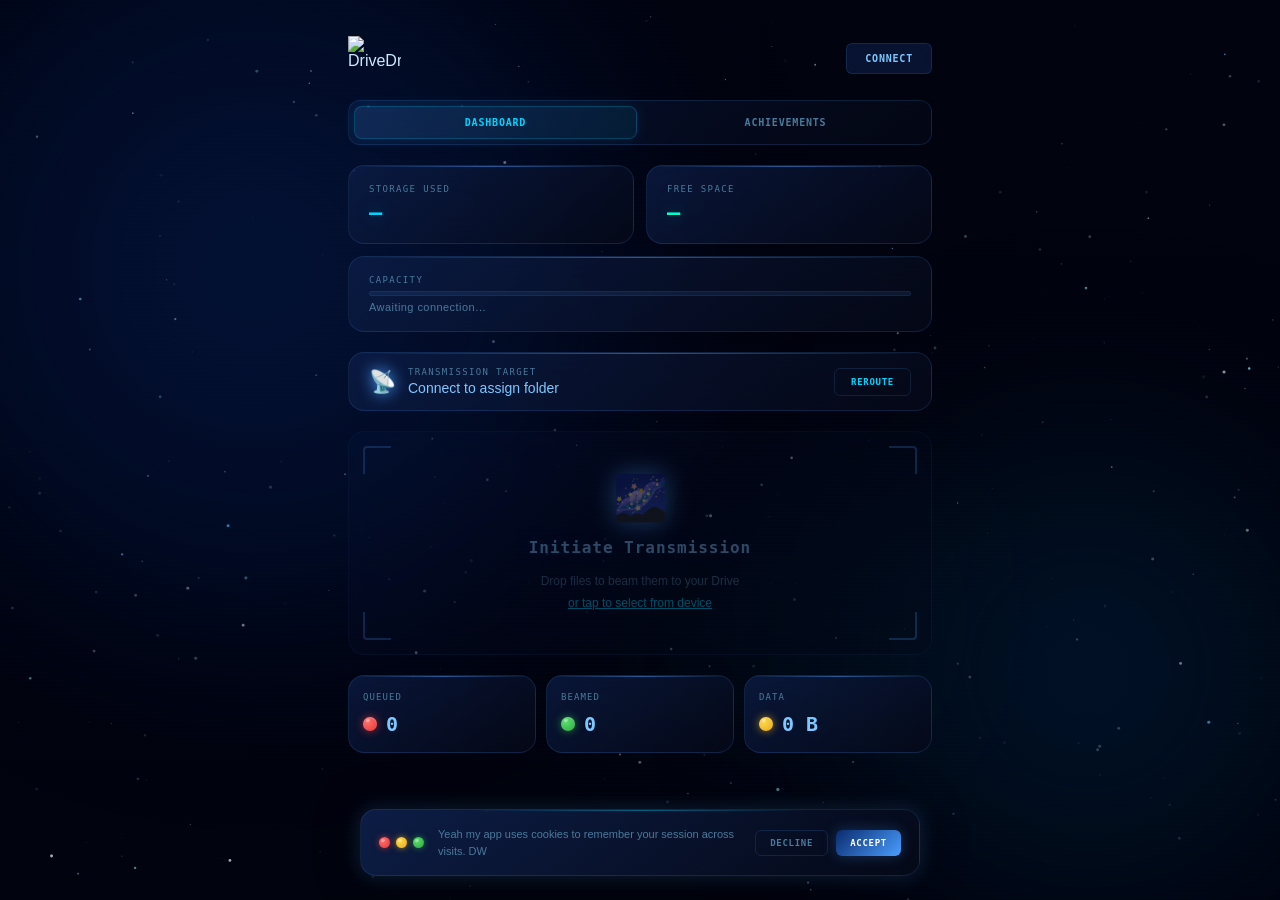
==== commit 227d537e: "Change dropzone div to label for better accessibility" ====
--- a/index.html
+++ b/index.html
@@ -64,9 +64,8 @@
     </div>
 
     <div class="dropzone-wrapper">
-      <div id="dropzone" class="disabled"
-           ondragover="onDragOver(event)" ondragleave="onDragLeave()" ondrop="onDrop(event)"
-           onclick="triggerFilePicker()">
+      <label id="dropzone" class="disabled" for="fileInput"
+           ondragover="onDragOver(event)" ondragleave="onDragLeave()" ondrop="onDrop(event)">
         <div class="warp-ring"></div>
         <div class="warp-ring"></div>
         <div class="warp-ring"></div>
@@ -79,7 +78,7 @@
           Drop files to beam them to your Drive<br/>
           <span class="drop-browse">or tap to select from device</span>
         </div>
-      </div>
+      </label>
     </div>
 
     <div class="stats-row">
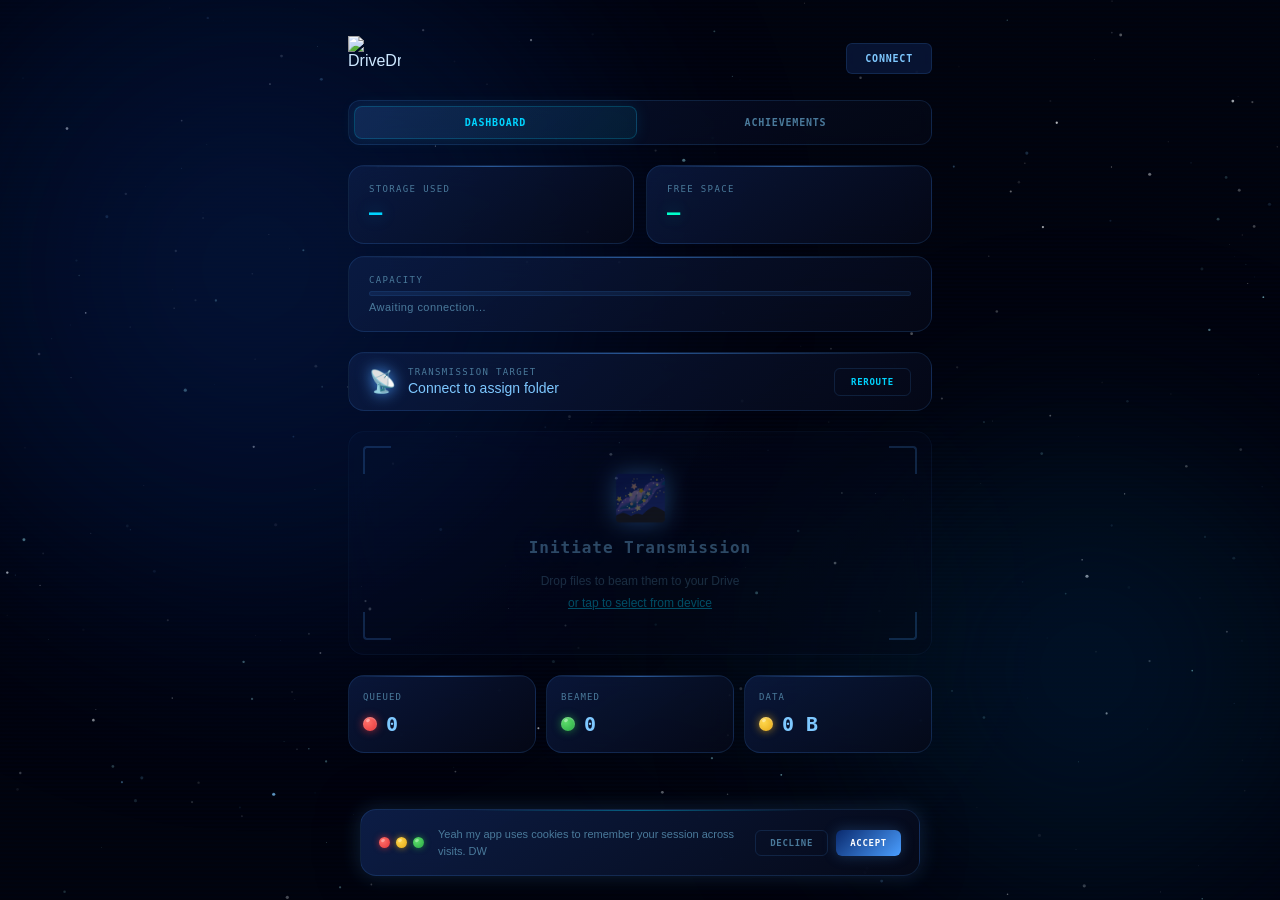
==== commit c987fd50: "Fix formatting issues in index.html" ====
--- a/index.html
+++ b/index.html
@@ -185,3 +185,4 @@
 <script src="app.js"></script>
 </body>
 </html>
+
--- a/style.css
+++ b/style.css
@@ -374,6 +374,7 @@
 }
 
 #dropzone {
+  display: flex;
   width: 100%;
   min-height: 200px;
   border: 1px solid var(--border);
@@ -477,7 +478,6 @@
 
 #dropzone.disabled {
   opacity: 0.35;
-  pointer-events: none;
 }
 
 .drop-icon {
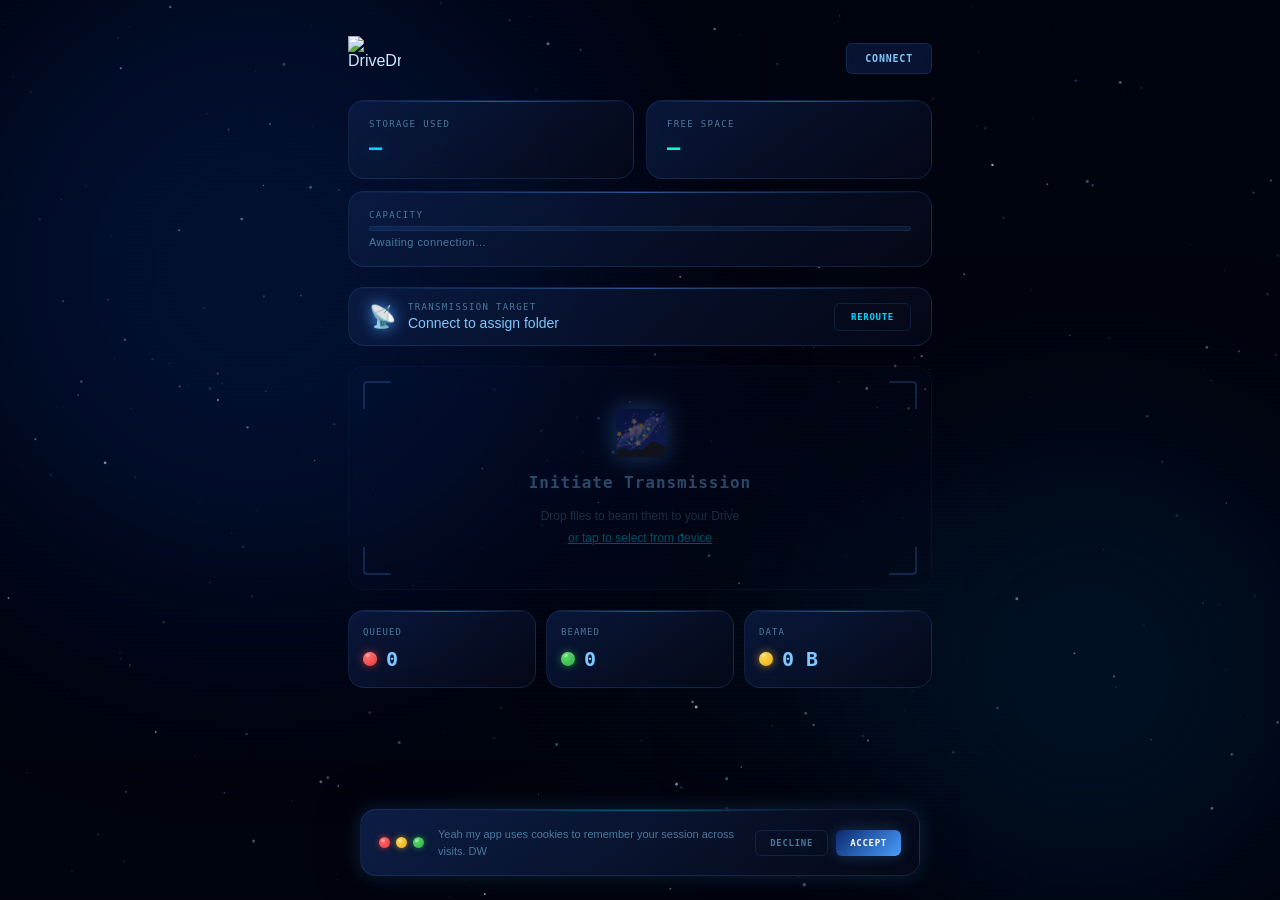
==== commit cb7ffaed: "Update index.html" ====
--- a/index.html
+++ b/index.html
@@ -26,108 +26,78 @@
     <button id="authBtn" onclick="handleAuth()">Connect</button>
   </header>
 
-  <div class="tab-bar">
-    <button class="tab-btn active" onclick="switchTab('dashboard')">Dashboard</button>
-    <button class="tab-btn" onclick="switchTab('achievements')">
-      Achievements
-      <span class="tab-badge hidden" id="achievementBadge">0</span>
-    </button>
+  <div class="info-grid">
+    <div class="info-card panel">
+      <div class="info-label">Storage Used</div>
+      <div class="info-value accent" id="infoUsed">—</div>
+    </div>
+    <div class="info-card panel">
+      <div class="info-label">Free Space</div>
+      <div class="info-value green" id="infoFree">—</div>
+    </div>
+    <div class="info-card wide panel">
+      <div class="info-label">Capacity</div>
+      <div class="storage-bar-wrap"><div class="storage-bar-fill" id="storageBar" style="width:0%"></div></div>
+      <div class="storage-text" id="storageText">Awaiting connection…</div>
+    </div>
   </div>
 
-  <div id="tabDashboard" class="tab-content">
-
-    <div class="info-grid">
-      <div class="info-card panel">
-        <div class="info-label">Storage Used</div>
-        <div class="info-value accent" id="infoUsed">—</div>
-      </div>
-      <div class="info-card panel">
-        <div class="info-label">Free Space</div>
-        <div class="info-value green" id="infoFree">—</div>
-      </div>
-      <div class="info-card wide panel">
-        <div class="info-label">Capacity</div>
-        <div class="storage-bar-wrap"><div class="storage-bar-fill" id="storageBar" style="width:0%"></div></div>
-        <div class="storage-text" id="storageText">Awaiting connection…</div>
+  <div class="folder-bar panel">
+    <div class="folder-left">
+      <div class="folder-emoji">📡</div>
+      <div class="folder-info">
+        <div class="folder-label">Transmission Target</div>
+        <div class="folder-name" id="folderName">Connect to assign folder</div>
       </div>
     </div>
+    <button class="folder-change-btn" onclick="openFolderModal()">Reroute</button>
+  </div>
 
-    <div class="folder-bar panel">
-      <div class="folder-left">
-        <div class="folder-emoji">📡</div>
-        <div class="folder-info">
-          <div class="folder-label">Transmission Target</div>
-          <div class="folder-name" id="folderName">Connect to assign folder</div>
-        </div>
+  <div class="dropzone-wrapper">
+    <label id="dropzone" class="disabled" for="fileInput"
+         ondragover="onDragOver(event)" ondragleave="onDragLeave()" ondrop="onDrop(event)">
+      <div class="warp-ring"></div>
+      <div class="warp-ring"></div>
+      <div class="warp-ring"></div>
+      <div class="drop-corner-tr"></div>
+      <div class="drop-corner-bl"></div>
+      <div class="drop-inner-glow"></div>
+      <div class="drop-icon">🌌</div>
+      <div class="drop-title">Initiate Transmission</div>
+      <div class="drop-sub">
+        Drop files to beam them to your Drive<br/>
+        <span class="drop-browse">or tap to select from device</span>
       </div>
-      <button class="folder-change-btn" onclick="openFolderModal()">Reroute</button>
-    </div>
+    </label>
+  </div>
 
-    <div class="dropzone-wrapper">
-      <label id="dropzone" class="disabled" for="fileInput"
-           ondragover="onDragOver(event)" ondragleave="onDragLeave()" ondrop="onDrop(event)">
-        <div class="warp-ring"></div>
-        <div class="warp-ring"></div>
-        <div class="warp-ring"></div>
-        <div class="drop-corner-tr"></div>
-        <div class="drop-corner-bl"></div>
-        <div class="drop-inner-glow"></div>
-        <div class="drop-icon">🌌</div>
-        <div class="drop-title">Initiate Transmission</div>
-        <div class="drop-sub">
-          Drop files to beam them to your Drive<br/>
-          <span class="drop-browse">or tap to select from device</span>
-        </div>
-      </label>
-    </div>
-
-    <div class="stats-row">
-      <div class="stat-card panel">
-        <div class="stat-label">Queued</div>
-        <div class="stat-dot-row">
-          <div class="stat-dot red"></div>
-          <span class="stat-value" id="statQueued">0</span>
-        </div>
-      </div>
-      <div class="stat-card panel">
-        <div class="stat-label">Beamed</div>
-        <div class="stat-dot-row">
-          <div class="stat-dot green"></div>
-          <span class="stat-value" id="statDone">0</span>
-        </div>
-      </div>
-      <div class="stat-card panel">
-        <div class="stat-label">Data</div>
-        <div class="stat-dot-row">
-          <div class="stat-dot yellow"></div>
-          <span class="stat-value" id="statSize">0 B</span>
-        </div>
+  <div class="stats-row">
+    <div class="stat-card panel">
+      <div class="stat-label">Queued</div>
+      <div class="stat-dot-row">
+        <div class="stat-dot red"></div>
+        <span class="stat-value" id="statQueued">0</span>
       </div>
     </div>
-
-    <div class="queue-wrapper hidden" id="queueWrapper">
-      <div class="queue-header">— Transmission Log —</div>
-      <div id="fileList"></div>
+    <div class="stat-card panel">
+      <div class="stat-label">Beamed</div>
+      <div class="stat-dot-row">
+        <div class="stat-dot green"></div>
+        <span class="stat-value" id="statDone">0</span>
+      </div>
     </div>
-
+    <div class="stat-card panel">
+      <div class="stat-label">Data</div>
+      <div class="stat-dot-row">
+        <div class="stat-dot yellow"></div>
+        <span class="stat-value" id="statSize">0 B</span>
+      </div>
+    </div>
   </div>
 
-  <div id="tabAchievements" class="tab-content hidden">
-    <div class="achievements-header">
-      <div class="ach-title-row">
-        <div class="ach-main-title">Mission Logs</div>
-        <div class="ach-progress-pill" id="achProgressPill">0 / 0 Unlocked</div>
-      </div>
-      <div class="ach-progress-bar-wrap">
-        <div class="ach-progress-bar-fill" id="achProgressBar" style="width:0%"></div>
-      </div>
-    </div>
-    <div class="ach-category-label">Upload Milestones</div>
-    <div class="ach-grid" id="achGridMilestones"></div>
-    <div class="ach-category-label">Data Volume</div>
-    <div class="ach-grid" id="achGridData"></div>
-    <div class="ach-category-label">Fun & Quirky</div>
-    <div class="ach-grid" id="achGridFun"></div>
+  <div class="queue-wrapper hidden" id="queueWrapper">
+    <div class="queue-header">— Transmission Log —</div>
+    <div id="fileList"></div>
   </div>
 
 </div>
@@ -145,24 +115,6 @@
       <div class="folder-list-placeholder">Scanning Drive…</div>
     </div>
     <button class="modal-cancel" onclick="closeFolderModal()">Abort</button>
-  </div>
-</div>
-
-<div class="achievement-unlock-overlay" id="achievementOverlay">
-  <div class="achievement-unlock-box">
-    <div class="aub-stars">
-      <div class="aub-star s1">✦</div>
-      <div class="aub-star s2">✦</div>
-      <div class="aub-star s3">✦</div>
-      <div class="aub-star s4">✦</div>
-      <div class="aub-star s5">✦</div>
-    </div>
-    <div class="aub-label">Achievement Unlocked</div>
-    <div class="aub-icon" id="aubIcon">🛸</div>
-    <div class="aub-name" id="aubName">First Contact</div>
-    <div class="aub-desc" id="aubDesc">Upload your first file</div>
-    <div class="aub-glow"></div>
-    <button class="aub-close" onclick="closeAchievementOverlay()">Continue Mission</button>
   </div>
 </div>
 
@@ -185,4 +137,3 @@
 <script src="app.js"></script>
 </body>
 </html>
-
--- a/style.css
+++ b/style.css
@@ -47,28 +47,22 @@
 }
 
 .nebula-1 {
-  width: 70vw;
-  height: 70vw;
-  top: -20%;
-  left: -15%;
+  width: 70vw; height: 70vw;
+  top: -20%; left: -15%;
   background: radial-gradient(circle, #0d3a8a 0%, #03154a 50%, transparent 70%);
   animation: nebulaFloat 25s ease-in-out infinite alternate;
 }
 
 .nebula-2 {
-  width: 50vw;
-  height: 50vw;
-  bottom: -10%;
-  right: -10%;
+  width: 50vw; height: 50vw;
+  bottom: -10%; right: -10%;
   background: radial-gradient(circle, #003d6b 0%, #001529 50%, transparent 70%);
   animation: nebulaFloat 20s ease-in-out infinite alternate-reverse;
 }
 
 .nebula-3 {
-  width: 40vw;
-  height: 40vw;
-  top: 40%;
-  left: 40%;
+  width: 40vw; height: 40vw;
+  top: 40%; left: 40%;
   background: radial-gradient(circle, rgba(0,212,255,0.12) 0%, transparent 70%);
   animation: nebulaFloat 30s ease-in-out infinite alternate;
 }
@@ -86,10 +80,8 @@
   pointer-events: none;
   background: repeating-linear-gradient(
     0deg,
-    transparent,
-    transparent 2px,
-    rgba(0,20,60,0.08) 2px,
-    rgba(0,20,60,0.08) 4px
+    transparent, transparent 2px,
+    rgba(0,20,60,0.08) 2px, rgba(0,20,60,0.08) 4px
   );
 }
 
@@ -132,42 +124,14 @@
 .logo {
   display: flex;
   align-items: center;
-  gap: 12px;
-}
-
-.logo-icon {
-  width: 40px;
-  height: 40px;
-  background: linear-gradient(135deg, var(--nebula2), var(--star));
-  border-radius: 10px;
-  display: flex;
-  align-items: center;
-  justify-content: center;
-  font-size: 20px;
-  box-shadow: 0 0 20px var(--glow-md), 0 0 60px var(--glow-sm);
-  border: 1px solid rgba(74,158,255,0.3);
-  position: relative;
-  overflow: hidden;
-}
-
-.logo-icon::after {
-  content: '';
-  position: absolute;
-  inset: 0;
-  background: linear-gradient(135deg, rgba(255,255,255,0.1) 0%, transparent 60%);
-}
-
-.logo-text {
-  font-family: 'Orbitron', monospace;
-  font-weight: 900;
-  font-size: 17px;
-  letter-spacing: 0.08em;
-  color: var(--starlit);
-  text-shadow: 0 0 20px var(--glow-md);
-}
-
-.logo-text span {
-  color: var(--aurora);
+}
+
+.header-logo {
+  height: 44px;
+  width: auto;
+  max-width: 60%;
+  object-fit: contain;
+  display: block;
 }
 
 #authBtn {
@@ -210,10 +174,7 @@
 .panel::before {
   content: '';
   position: absolute;
-  top: 0;
-  left: 0;
-  right: 0;
-  height: 1px;
+  top: 0; left: 0; right: 0; height: 1px;
   background: linear-gradient(90deg, transparent, var(--star), transparent);
   opacity: 0.5;
 }
@@ -227,13 +188,8 @@
   opacity: 0;
 }
 
-.info-card {
-  padding: 18px 20px;
-}
-
-.info-card.wide {
-  grid-column: span 2;
-}
+.info-card { padding: 18px 20px; }
+.info-card.wide { grid-column: span 2; }
 
 .info-label {
   font-family: 'Orbitron', monospace;
@@ -252,19 +208,9 @@
   text-shadow: 0 0 12px var(--glow-sm);
 }
 
-.info-value.accent {
-  color: var(--aurora);
-  text-shadow: 0 0 16px rgba(0,212,255,0.4);
-}
-
-.info-value.green {
-  color: var(--success);
-  text-shadow: 0 0 16px rgba(0,255,204,0.3);
-}
-
-.info-value.warn {
-  color: var(--warning);
-}
+.info-value.accent { color: var(--aurora); text-shadow: 0 0 16px rgba(0,212,255,0.4); }
+.info-value.green  { color: var(--success); text-shadow: 0 0 16px rgba(0,255,204,0.3); }
+.info-value.warn   { color: var(--warning); }
 
 .storage-bar-wrap {
   width: 100%;
@@ -284,20 +230,9 @@
   transition: width 1s ease;
 }
 
-.storage-bar-fill.warn {
-  background: linear-gradient(90deg, var(--warning), #f97316);
-}
-
-.storage-bar-fill.crit {
-  background: linear-gradient(90deg, var(--error), #dc2626);
-}
-
-.storage-text {
-  font-size: 11px;
-  color: var(--muted);
-  margin-top: 5px;
-  letter-spacing: 0.04em;
-}
+.storage-bar-fill.warn { background: linear-gradient(90deg, var(--warning), #f97316); }
+.storage-bar-fill.crit { background: linear-gradient(90deg, var(--error), #dc2626); }
+.storage-text { font-size: 11px; color: var(--muted); margin-top: 5px; letter-spacing: 0.04em; }
 
 .folder-bar {
   width: 100%;
@@ -310,22 +245,9 @@
   opacity: 0;
 }
 
-.folder-left {
-  display: flex;
-  align-items: center;
-  gap: 12px;
-  min-width: 0;
-}
-
-.folder-emoji {
-  font-size: 22px;
-  flex-shrink: 0;
-  filter: drop-shadow(0 0 8px var(--star));
-}
-
-.folder-info {
-  min-width: 0;
-}
+.folder-left { display: flex; align-items: center; gap: 12px; min-width: 0; }
+.folder-emoji { font-size: 22px; flex-shrink: 0; filter: drop-shadow(0 0 8px var(--star)); }
+.folder-info { min-width: 0; }
 
 .folder-label {
   font-family: 'Orbitron', monospace;
@@ -380,7 +302,6 @@
   border: 1px solid var(--border);
   border-radius: 16px;
   background: linear-gradient(145deg, rgba(13,31,74,0.5), rgba(5,9,24,0.7));
-  display: flex;
   flex-direction: column;
   align-items: center;
   justify-content: center;
@@ -393,12 +314,10 @@
   backdrop-filter: blur(16px);
 }
 
-#dropzone::before,
-#dropzone::after {
+#dropzone::before, #dropzone::after {
   content: '';
   position: absolute;
-  width: 28px;
-  height: 28px;
+  width: 28px; height: 28px;
   border-color: var(--star);
   border-style: solid;
   border-width: 0;
@@ -406,27 +325,12 @@
   opacity: 0.6;
 }
 
-#dropzone::before {
-  top: 14px;
-  left: 14px;
-  border-top-width: 2px;
-  border-left-width: 2px;
-  border-radius: 4px 0 0 0;
-}
-
-#dropzone::after {
-  bottom: 14px;
-  right: 14px;
-  border-bottom-width: 2px;
-  border-right-width: 2px;
-  border-radius: 0 0 4px 0;
-}
-
-.drop-corner-tr,
-.drop-corner-bl {
+#dropzone::before { top: 14px; left: 14px; border-top-width: 2px; border-left-width: 2px; border-radius: 4px 0 0 0; }
+#dropzone::after  { bottom: 14px; right: 14px; border-bottom-width: 2px; border-right-width: 2px; border-radius: 0 0 4px 0; }
+
+.drop-corner-tr, .drop-corner-bl {
   position: absolute;
-  width: 28px;
-  height: 28px;
+  width: 28px; height: 28px;
   border-color: var(--star);
   border-style: solid;
   border-width: 0;
@@ -434,21 +338,8 @@
   opacity: 0.6;
 }
 
-.drop-corner-tr {
-  top: 14px;
-  right: 14px;
-  border-top-width: 2px;
-  border-right-width: 2px;
-  border-radius: 0 4px 0 0;
-}
-
-.drop-corner-bl {
-  bottom: 14px;
-  left: 14px;
-  border-bottom-width: 2px;
-  border-left-width: 2px;
-  border-radius: 0 0 0 4px;
-}
+.drop-corner-tr { top: 14px; right: 14px; border-top-width: 2px; border-right-width: 2px; border-radius: 0 4px 0 0; }
+.drop-corner-bl { bottom: 14px; left: 14px; border-bottom-width: 2px; border-left-width: 2px; border-radius: 0 0 0 4px; }
 
 .drop-inner-glow {
   position: absolute;
@@ -463,22 +354,16 @@
   box-shadow: 0 0 50px rgba(0,212,255,0.25), inset 0 0 50px rgba(0,212,255,0.04);
 }
 
-#dropzone.drag-over .drop-inner-glow {
-  opacity: 1;
-}
-
-#dropzone.drag-over::before,
-#dropzone.drag-over::after,
-#dropzone.drag-over .drop-corner-tr,
-#dropzone.drag-over .drop-corner-bl {
+#dropzone.drag-over .drop-inner-glow { opacity: 1; }
+
+#dropzone.drag-over::before, #dropzone.drag-over::after,
+#dropzone.drag-over .drop-corner-tr, #dropzone.drag-over .drop-corner-bl {
   border-color: var(--aurora);
   opacity: 1;
   box-shadow: 0 0 10px var(--glow-md);
 }
 
-#dropzone.disabled {
-  opacity: 0.35;
-}
+#dropzone.disabled { opacity: 0.35; }
 
 .drop-icon {
   font-size: 44px;
@@ -486,9 +371,7 @@
   transition: transform 0.4s cubic-bezier(0.34,1.56,0.64,1);
 }
 
-#dropzone.drag-over .drop-icon {
-  transform: scale(1.2) translateY(-6px);
-}
+#dropzone.drag-over .drop-icon { transform: scale(1.2) translateY(-6px); }
 
 .drop-title {
   font-family: 'Orbitron', monospace;
@@ -500,27 +383,12 @@
   text-shadow: 0 0 20px var(--glow-sm);
 }
 
-.drop-sub {
-  font-size: 12px;
-  color: var(--muted);
-  text-align: center;
-  line-height: 1.8;
-}
-
-.drop-browse {
-  color: var(--aurora);
-  text-decoration: underline;
-  cursor: pointer;
-}
-
-#fileInput {
-  display: none;
-}
+.drop-sub { font-size: 12px; color: var(--muted); text-align: center; line-height: 1.8; }
+.drop-browse { color: var(--aurora); text-decoration: underline; cursor: pointer; }
 
 .warp-ring {
   position: absolute;
-  width: 120px;
-  height: 120px;
+  width: 120px; height: 120px;
   border: 1px solid rgba(0,212,255,0.2);
   border-radius: 50%;
   animation: warpPulse 2.5s ease-out infinite;
@@ -530,10 +398,7 @@
 
 .warp-ring:nth-child(2) { animation-delay: 0.8s; }
 .warp-ring:nth-child(3) { animation-delay: 1.6s; }
-
-#dropzone.drag-over .warp-ring {
-  opacity: 1;
-}
+#dropzone.drag-over .warp-ring { opacity: 1; }
 
 @keyframes warpPulse {
   0%   { transform: scale(0.5); opacity: 0.6; }
@@ -549,9 +414,7 @@
   opacity: 0;
 }
 
-.stat-card {
-  padding: 16px 14px;
-}
+.stat-card { padding: 16px 14px; }
 
 .stat-label {
   font-family: 'Orbitron', monospace;
@@ -562,15 +425,10 @@
   margin-bottom: 10px;
 }
 
-.stat-dot-row {
-  display: flex;
-  align-items: center;
-  gap: 9px;
-}
+.stat-dot-row { display: flex; align-items: center; gap: 9px; }
 
 .stat-dot {
-  width: 14px;
-  height: 14px;
+  width: 14px; height: 14px;
   border-radius: 50%;
   flex-shrink: 0;
   box-shadow: 0 0 8px var(--dot-glow), inset 0 1px 2px rgba(255,255,255,0.3);
@@ -581,40 +439,26 @@
 .stat-dot::after {
   content: '';
   position: absolute;
-  top: 2px;
-  left: 3px;
-  width: 4px;
-  height: 3px;
+  top: 2px; left: 3px;
+  width: 4px; height: 3px;
   background: rgba(255,255,255,0.4);
   border-radius: 50%;
   transform: rotate(-30deg);
 }
 
-.stat-dot:hover {
-  transform: scale(1.2);
-  box-shadow: 0 0 16px var(--dot-glow), inset 0 1px 2px rgba(255,255,255,0.3);
-}
-
-.stat-dot.red {
-  background: radial-gradient(circle at 35% 35%, #ff7069, #e5353a);
-  --dot-glow: rgba(229,53,58,0.7);
-}
-
-.stat-dot.yellow {
-  background: radial-gradient(circle at 35% 35%, #ffd84d, #e6a817);
-  --dot-glow: rgba(230,168,23,0.7);
-}
-
-.stat-dot.green {
-  background: radial-gradient(circle at 35% 35%, #5dde6a, #28a745);
-  --dot-glow: rgba(40,167,69,0.7);
-}
+.stat-dot:hover { transform: scale(1.2); box-shadow: 0 0 16px var(--dot-glow), inset 0 1px 2px rgba(255,255,255,0.3); }
+.stat-dot.red    { background: radial-gradient(circle at 35% 35%, #ff7069, #e5353a); --dot-glow: rgba(229,53,58,0.7); }
+.stat-dot.yellow { background: radial-gradient(circle at 35% 35%, #ffd84d, #e6a817); --dot-glow: rgba(230,168,23,0.7); }
+.stat-dot.green  { background: radial-gradient(circle at 35% 35%, #5dde6a, #28a745); --dot-glow: rgba(40,167,69,0.7); }
 
 .stat-value {
   font-family: 'Orbitron', monospace;
   font-weight: 700;
   font-size: 20px;
   color: var(--starlit);
+  font-variant-numeric: normal;
+  font-feature-settings: normal;
+  font-variant-emoji: text;
 }
 
 .queue-wrapper {
@@ -657,28 +501,12 @@
   letter-spacing: 0.1em;
 }
 
-.file-info {
-  flex: 1;
-  min-width: 0;
-}
-
-.file-name {
-  font-size: 13px;
-  color: var(--text);
-  white-space: nowrap;
-  overflow: hidden;
-  text-overflow: ellipsis;
-}
-
-.file-size {
-  font-size: 11px;
-  color: var(--muted);
-  margin-top: 2px;
-}
+.file-info { flex: 1; min-width: 0; }
+.file-name { font-size: 13px; color: var(--text); white-space: nowrap; overflow: hidden; text-overflow: ellipsis; }
+.file-size { font-size: 11px; color: var(--muted); margin-top: 2px; }
 
 .progress-bar-wrap {
-  width: 100%;
-  height: 2px;
+  width: 100%; height: 2px;
   background: rgba(74,158,255,0.1);
   border-radius: 99px;
   margin-top: 8px;
@@ -694,13 +522,7 @@
   transition: width 0.3s ease;
 }
 
-.file-status {
-  font-size: 11px;
-  flex-shrink: 0;
-  font-family: 'Orbitron', monospace;
-  letter-spacing: 0.06em;
-}
-
+.file-status { font-size: 11px; flex-shrink: 0; font-family: 'Orbitron', monospace; letter-spacing: 0.06em; }
 .file-status.pending   { color: var(--muted); }
 .file-status.uploading { color: var(--aurora); text-shadow: 0 0 8px rgba(0,212,255,0.4); }
 .file-status.done      { color: var(--success); text-shadow: 0 0 8px rgba(0,255,204,0.3); }
@@ -720,10 +542,7 @@
   transition: opacity 0.3s;
 }
 
-.modal-overlay.open {
-  opacity: 1;
-  pointer-events: all;
-}
+.modal-overlay.open { opacity: 1; pointer-events: all; }
 
 .modal {
   width: 100%;
@@ -745,17 +564,12 @@
 .modal::before {
   content: '';
   position: absolute;
-  top: 0;
-  left: 20%;
-  right: 20%;
-  height: 1px;
+  top: 0; left: 20%; right: 20%; height: 1px;
   background: linear-gradient(90deg, transparent, var(--aurora), transparent);
   opacity: 0.6;
 }
 
-.modal-overlay.open .modal {
-  transform: translateY(0);
-}
+.modal-overlay.open .modal { transform: translateY(0); }
 
 .modal-title {
   font-family: 'Orbitron', monospace;
@@ -765,15 +579,8 @@
   letter-spacing: 0.06em;
 }
 
-.modal-sub {
-  font-size: 12px;
-  color: var(--muted);
-}
-
-.modal-input-row {
-  display: flex;
-  gap: 10px;
-}
+.modal-sub { font-size: 12px; color: var(--muted); }
+.modal-input-row { display: flex; gap: 10px; }
 
 .modal-input {
   flex: 1;
@@ -788,14 +595,8 @@
   transition: border-color 0.2s;
 }
 
-.modal-input:focus {
-  border-color: var(--aurora);
-  box-shadow: 0 0 12px var(--glow-lg);
-}
-
-.modal-input::placeholder {
-  color: var(--muted);
-}
+.modal-input:focus { border-color: var(--aurora); box-shadow: 0 0 12px var(--glow-lg); }
+.modal-input::placeholder { color: var(--muted); }
 
 .modal-create-btn {
   font-family: 'Orbitron', monospace;
@@ -814,10 +615,7 @@
   box-shadow: 0 0 20px var(--glow-sm);
 }
 
-.modal-create-btn:hover {
-  opacity: 0.85;
-  box-shadow: 0 0 30px var(--glow-md);
-}
+.modal-create-btn:hover { opacity: 0.85; box-shadow: 0 0 30px var(--glow-md); }
 
 .modal-divider {
   display: flex;
@@ -830,21 +628,9 @@
   text-transform: uppercase;
 }
 
-.modal-divider::before,
-.modal-divider::after {
-  content: '';
-  flex: 1;
-  height: 1px;
-  background: var(--border);
-}
-
-.folder-list {
-  display: flex;
-  flex-direction: column;
-  gap: 8px;
-  max-height: 220px;
-  overflow-y: auto;
-}
+.modal-divider::before, .modal-divider::after { content: ''; flex: 1; height: 1px; background: var(--border); }
+
+.folder-list { display: flex; flex-direction: column; gap: 8px; max-height: 220px; overflow-y: auto; }
 
 .folder-list-placeholder {
   color: var(--muted);
@@ -867,16 +653,8 @@
   color: var(--text);
 }
 
-.folder-item:hover {
-  border-color: var(--star);
-  background: rgba(74,158,255,0.06);
-}
-
-.folder-item.selected {
-  border-color: var(--aurora);
-  background: rgba(0,212,255,0.08);
-  color: var(--aurora);
-}
+.folder-item:hover { border-color: var(--star); background: rgba(74,158,255,0.06); }
+.folder-item.selected { border-color: var(--aurora); background: rgba(0,212,255,0.08); color: var(--aurora); }
 
 .modal-cancel {
   font-family: 'Orbitron', monospace;
@@ -893,9 +671,7 @@
   transition: color 0.2s;
 }
 
-.modal-cancel:hover {
-  color: var(--text);
-}
+.modal-cancel:hover { color: var(--text); }
 
 #toast {
   position: fixed;
@@ -917,26 +693,9 @@
   backdrop-filter: blur(12px);
 }
 
-#toast.show {
-  transform: translateX(-50%) translateY(0);
-  opacity: 1;
-}
-
-#toast.success {
-  border-color: var(--success);
-  color: var(--success);
-  box-shadow: 0 0 20px rgba(0,255,204,0.15);
-}
-
-#toast.error {
-  border-color: var(--error);
-  color: var(--error);
-  box-shadow: 0 0 20px rgba(255,77,109,0.15);
-}
-
-.hidden {
-  display: none !important;
-}
+#toast.show { transform: translateX(-50%) translateY(0); opacity: 1; }
+#toast.success { border-color: var(--success); color: var(--success); box-shadow: 0 0 20px rgba(0,255,204,0.15); }
+#toast.error   { border-color: var(--error);   color: var(--error);   box-shadow: 0 0 20px rgba(255,77,109,0.15); }
 
 .cookie-bar {
   position: fixed;
@@ -959,10 +718,7 @@
   opacity: 0;
 }
 
-.cookie-bar.visible {
-  transform: translateX(-50%) translateY(0);
-  opacity: 1;
-}
+.cookie-bar.visible { transform: translateX(-50%) translateY(0); opacity: 1; }
 
 .cookie-bar::before {
   content: '';
@@ -972,15 +728,10 @@
   opacity: 0.4;
 }
 
-.cookie-lights {
-  display: flex;
-  gap: 6px;
-  flex-shrink: 0;
-}
+.cookie-lights { display: flex; gap: 6px; flex-shrink: 0; }
 
 .cookie-dot {
-  width: 11px;
-  height: 11px;
+  width: 11px; height: 11px;
   border-radius: 50%;
   position: relative;
 }
@@ -995,33 +746,12 @@
   transform: rotate(-30deg);
 }
 
-.cookie-dot.red {
-  background: radial-gradient(circle at 35% 35%, #ff7069, #e5353a);
-  box-shadow: 0 0 6px rgba(229,53,58,0.7);
-}
-
-.cookie-dot.yellow {
-  background: radial-gradient(circle at 35% 35%, #ffd84d, #e6a817);
-  box-shadow: 0 0 6px rgba(230,168,23,0.7);
-}
-
-.cookie-dot.green {
-  background: radial-gradient(circle at 35% 35%, #5dde6a, #28a745);
-  box-shadow: 0 0 6px rgba(40,167,69,0.7);
-}
-
-.cookie-text {
-  flex: 1;
-  font-size: 11px;
-  color: var(--muted);
-  line-height: 1.5;
-}
-
-.cookie-actions {
-  display: flex;
-  gap: 8px;
-  flex-shrink: 0;
-}
+.cookie-dot.red    { background: radial-gradient(circle at 35% 35%, #ff7069, #e5353a); box-shadow: 0 0 6px rgba(229,53,58,0.7); }
+.cookie-dot.yellow { background: radial-gradient(circle at 35% 35%, #ffd84d, #e6a817); box-shadow: 0 0 6px rgba(230,168,23,0.7); }
+.cookie-dot.green  { background: radial-gradient(circle at 35% 35%, #5dde6a, #28a745); box-shadow: 0 0 6px rgba(40,167,69,0.7); }
+
+.cookie-text { flex: 1; font-size: 11px; color: var(--muted); line-height: 1.5; }
+.cookie-actions { display: flex; gap: 8px; flex-shrink: 0; }
 
 .cookie-decline {
   font-family: 'Orbitron', monospace;
@@ -1038,10 +768,7 @@
   transition: all 0.2s;
 }
 
-.cookie-decline:hover {
-  border-color: var(--error);
-  color: var(--error);
-}
+.cookie-decline:hover { border-color: var(--error); color: var(--error); }
 
 .cookie-accept {
   font-family: 'Orbitron', monospace;
@@ -1059,39 +786,21 @@
   box-shadow: 0 0 14px var(--glow-sm);
 }
 
-.cookie-accept:hover {
-  opacity: 0.85;
-}
-
-.header-logo {
-  height: 44px;
-  width: auto;
-  max-width: 60%;
-  object-fit: contain;
-  display: block;
-}
-
-.stat-value {
-  font-family: 'Orbitron', monospace;
-  font-weight: 700;
-  font-size: 20px;
-  color: var(--starlit);
-  font-variant-numeric: normal;
-  font-feature-settings: normal;
-  font-variant-emoji: text;
-  -webkit-font-variant-emoji: text;
-}
-
+.cookie-accept:hover { opacity: 0.85; }
+
+.hidden { display: none !important; }
+
+::-webkit-scrollbar { width: 3px; }
+::-webkit-scrollbar-track { background: transparent; }
+::-webkit-scrollbar-thumb { background: var(--border); border-radius: 99px; }
 
 @media (max-width: 400px) {
   .app { padding: 24px 12px 60px; gap: 14px; }
   .header-logo { height: 34px; }
   #authBtn { font-size: 9px; padding: 7px 12px; }
-  .tab-btn { font-size: 9px; padding: 8px 8px; }
   .info-value { font-size: 17px; }
   .stat-value { font-size: 16px; }
   .drop-title { font-size: 13px; }
-  .ach-grid { grid-template-columns: 1fr; }
   .stats-row { gap: 6px; }
   .stat-card { padding: 12px 10px; }
   .stat-label { font-size: 8px; }
@@ -1105,300 +814,3 @@
   .info-card.wide { grid-column: span 1; }
   .stats-row { grid-template-columns: 1fr; }
 }
-
-::-webkit-scrollbar { width: 3px; }
-::-webkit-scrollbar-track { background: transparent; }
-::-webkit-scrollbar-thumb { background: var(--border); border-radius: 99px; }
-
-.tab-bar {
-  width: 100%;
-  display: flex;
-  gap: 8px;
-  background: linear-gradient(145deg, rgba(13,31,74,0.5), rgba(5,9,24,0.6));
-  border: 1px solid var(--border);
-  border-radius: 12px;
-  padding: 5px;
-  backdrop-filter: blur(12px);
-}
-
-.tab-btn {
-  flex: 1;
-  font-family: 'Orbitron', monospace;
-  font-size: 10px;
-  font-weight: 600;
-  letter-spacing: 0.08em;
-  text-transform: uppercase;
-  padding: 10px 14px;
-  border-radius: 8px;
-  border: none;
-  background: transparent;
-  color: var(--muted);
-  cursor: pointer;
-  transition: all 0.25s;
-  display: flex;
-  align-items: center;
-  justify-content: center;
-  gap: 8px;
-}
-
-.tab-btn.active {
-  background: linear-gradient(135deg, rgba(74,158,255,0.15), rgba(0,212,255,0.08));
-  color: var(--aurora);
-  box-shadow: 0 0 16px rgba(0,212,255,0.1);
-  border: 1px solid rgba(0,212,255,0.2);
-}
-
-.tab-badge {
-  font-size: 9px;
-  font-weight: 700;
-  background: linear-gradient(135deg, #ffd84d, #e6a817);
-  color: #000;
-  border-radius: 99px;
-  padding: 2px 7px;
-  box-shadow: 0 0 8px rgba(230,168,23,0.6);
-}
-
-.tab-content {
-  width: 100%;
-  display: flex;
-  flex-direction: column;
-  gap: 20px;
-}
-
-.achievements-header {
-  width: 100%;
-  display: flex;
-  flex-direction: column;
-  gap: 10px;
-}
-
-.ach-title-row {
-  display: flex;
-  align-items: center;
-  justify-content: space-between;
-}
-
-.ach-main-title {
-  font-family: 'Orbitron', monospace;
-  font-weight: 700;
-  font-size: 16px;
-  color: var(--starlit);
-  letter-spacing: 0.06em;
-}
-
-.ach-progress-pill {
-  font-family: 'Orbitron', monospace;
-  font-size: 10px;
-  color: var(--aurora);
-  border: 1px solid rgba(0,212,255,0.25);
-  border-radius: 99px;
-  padding: 4px 12px;
-  letter-spacing: 0.06em;
-}
-
-.ach-progress-bar-wrap {
-  width: 100%;
-  height: 4px;
-  background: rgba(74,158,255,0.1);
-  border-radius: 99px;
-  overflow: hidden;
-}
-
-.ach-progress-bar-fill {
-  height: 100%;
-  border-radius: 99px;
-  background: linear-gradient(90deg, var(--star), var(--aurora));
-  box-shadow: 0 0 10px var(--glow-sm);
-  transition: width 0.8s ease;
-}
-
-.ach-category-label {
-  font-family: 'Orbitron', monospace;
-  font-size: 9px;
-  color: var(--muted);
-  text-transform: uppercase;
-  letter-spacing: 0.2em;
-  padding: 0 2px;
-}
-
-.ach-grid {
-  width: 100%;
-  display: grid;
-  grid-template-columns: 1fr 1fr;
-  gap: 10px;
-}
-
-.ach-card {
-  padding: 16px;
-  display: flex;
-  flex-direction: column;
-  gap: 8px;
-}
-
-.ach-card.locked {
-  opacity: 0.4;
-  filter: grayscale(0.8);
-}
-
-.ach-card.unlocked {
-  border-color: rgba(0,212,255,0.3);
-  box-shadow: 0 0 20px rgba(0,212,255,0.06);
-}
-
-.ach-card-icon { font-size: 28px; }
-
-.ach-card-name {
-  font-family: 'Orbitron', monospace;
-  font-size: 11px;
-  font-weight: 700;
-  color: var(--starlit);
-  letter-spacing: 0.04em;
-  line-height: 1.3;
-}
-
-.ach-card-desc {
-  font-size: 11px;
-  color: var(--muted);
-  line-height: 1.5;
-}
-
-.ach-card-status {
-  font-family: 'Orbitron', monospace;
-  font-size: 9px;
-  letter-spacing: 0.08em;
-  text-transform: uppercase;
-}
-
-.ach-card.unlocked .ach-card-status { color: var(--success); }
-.ach-card.locked .ach-card-status { color: var(--muted); }
-
-.achievement-unlock-overlay {
-  position: fixed;
-  inset: 0;
-  z-index: 300;
-  display: flex;
-  align-items: center;
-  justify-content: center;
-  background: rgba(1,3,13,0);
-  backdrop-filter: blur(0px);
-  pointer-events: none;
-  transition: background 0.5s, backdrop-filter 0.5s;
-}
-
-.achievement-unlock-overlay.open {
-  background: rgba(1,3,13,0.88);
-  backdrop-filter: blur(14px);
-  pointer-events: all;
-}
-
-.achievement-unlock-box {
-  display: flex;
-  flex-direction: column;
-  align-items: center;
-  gap: 14px;
-  padding: 44px 36px 36px;
-  max-width: 320px;
-  width: 90%;
-  background: linear-gradient(160deg, rgba(10,30,90,0.98), rgba(5,9,24,0.99));
-  border: 1px solid rgba(0,212,255,0.3);
-  border-radius: 24px;
-  position: relative;
-  overflow: hidden;
-  transform: scale(0.7) translateY(40px);
-  opacity: 0;
-  transition: transform 0.5s cubic-bezier(0.34,1.3,0.64,1), opacity 0.4s;
-  box-shadow: 0 0 80px rgba(0,212,255,0.15);
-}
-
-.achievement-unlock-overlay.open .achievement-unlock-box {
-  transform: scale(1) translateY(0);
-  opacity: 1;
-}
-
-.aub-glow {
-  position: absolute;
-  inset: 0;
-  background: radial-gradient(ellipse at 50% 0%, rgba(0,212,255,0.12), transparent 65%);
-  pointer-events: none;
-}
-
-.aub-stars { position: absolute; inset: 0; pointer-events: none; }
-
-.aub-star {
-  position: absolute;
-  color: var(--aurora);
-  font-size: 14px;
-  opacity: 0;
-  animation: starFloat 3s ease-in-out infinite;
-}
-
-.achievement-unlock-overlay.open .aub-star { opacity: 1; }
-
-.aub-star.s1 { top: 12%; left: 10%; animation-delay: 0s; font-size: 10px; }
-.aub-star.s2 { top: 20%; right: 12%; animation-delay: 0.4s; font-size: 16px; color: var(--starlit); }
-.aub-star.s3 { bottom: 22%; left: 8%; animation-delay: 0.8s; font-size: 12px; color: var(--warning); }
-.aub-star.s4 { bottom: 15%; right: 10%; animation-delay: 0.2s; font-size: 10px; }
-.aub-star.s5 { top: 50%; left: 5%; animation-delay: 1s; font-size: 8px; color: var(--starlit); }
-
-@keyframes starFloat {
-  0%, 100% { transform: translateY(0) rotate(0deg); }
-  50% { transform: translateY(-8px) rotate(20deg); }
-}
-
-.aub-label {
-  font-family: 'Orbitron', monospace;
-  font-size: 9px;
-  letter-spacing: 0.2em;
-  text-transform: uppercase;
-  color: var(--aurora);
-  border: 1px solid rgba(0,212,255,0.3);
-  border-radius: 99px;
-  padding: 4px 14px;
-}
-
-.aub-icon {
-  font-size: 56px;
-  filter: drop-shadow(0 0 20px var(--star));
-  animation: iconPulse 2s ease-in-out infinite;
-}
-
-@keyframes iconPulse {
-  0%, 100% { transform: scale(1); }
-  50% { transform: scale(1.08); }
-}
-
-.aub-name {
-  font-family: 'Orbitron', monospace;
-  font-weight: 900;
-  font-size: 20px;
-  color: var(--starlit);
-  text-align: center;
-  letter-spacing: 0.04em;
-  text-shadow: 0 0 24px var(--glow-md);
-}
-
-.aub-desc {
-  font-size: 13px;
-  color: var(--muted);
-  text-align: center;
-  line-height: 1.6;
-}
-
-.aub-close {
-  margin-top: 8px;
-  font-family: 'Orbitron', monospace;
-  font-size: 10px;
-  font-weight: 700;
-  letter-spacing: 0.1em;
-  text-transform: uppercase;
-  padding: 12px 28px;
-  border-radius: 8px;
-  border: none;
-  background: linear-gradient(135deg, var(--nebula2), var(--star));
-  color: #fff;
-  cursor: pointer;
-  transition: opacity 0.2s;
-  box-shadow: 0 0 20px var(--glow-sm);
-}
-
-.aub-close:hover { opacity: 0.85; }
